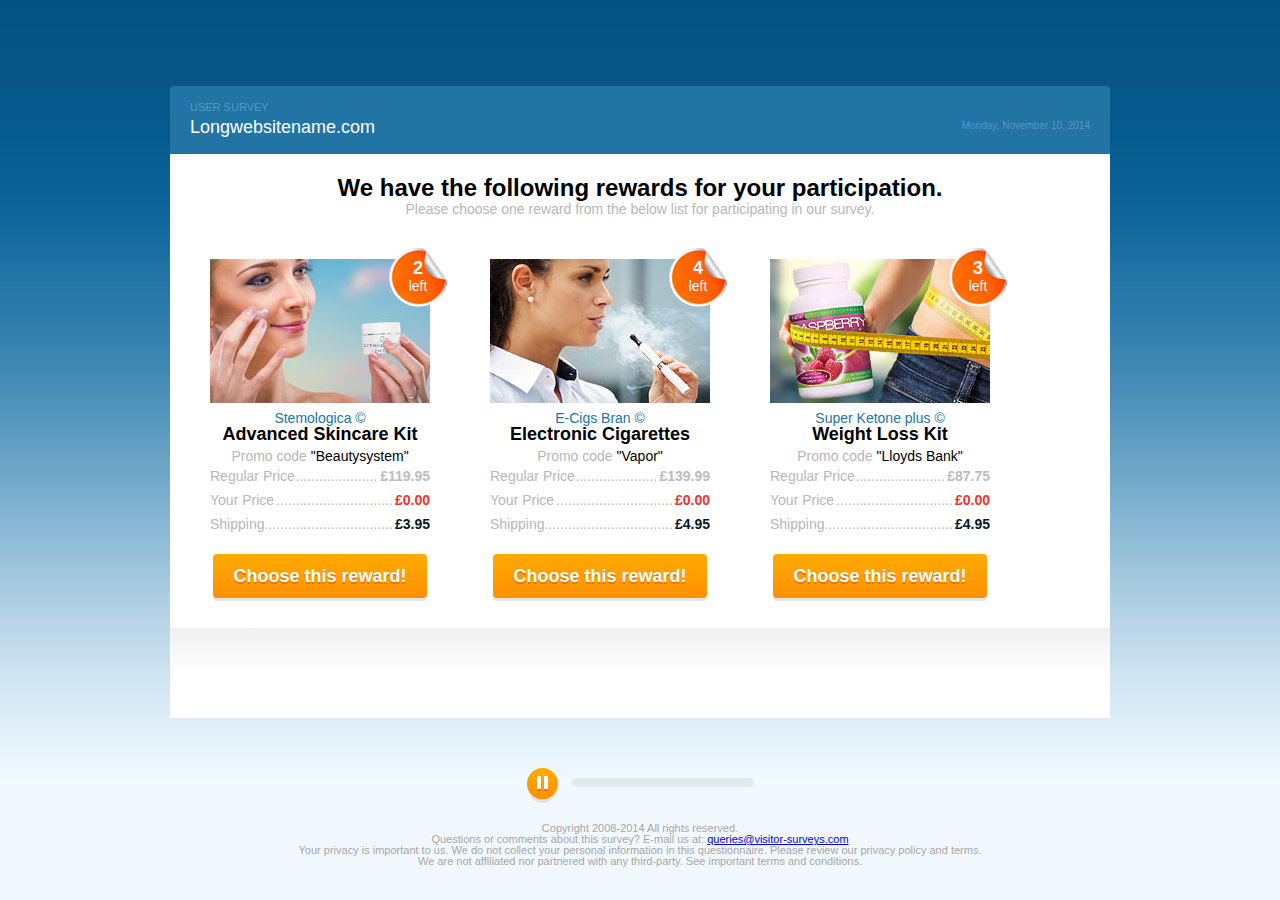
==== presents_page.html @ f2ba8fb8 "Set urls on final product buttons" ====
<!DOCTYPE html>

<html lang="en">

<head>
  <title>User survey</title>
  <meta charset="utf-8" />
  <link rel="stylesheet" href="style/style.css" />
  <script src="js/vendors/jquery-2.1.3.min.js"></script>
  <script src="js/vendors/jplayer/jquery.jplayer.min.js"></script>
  <script src="js/main.js"></script>
</head>

<body>
  <!-- facebook -->
  <div id="fb-root"></div>
  <script>(function(d, s, id) {
    var js, fjs = d.getElementsByTagName(s)[0];
    if (d.getElementById(id)) return;
    js = d.createElement(s); js.id = id;
    js.src = "//connect.facebook.net/ru_RU/sdk.js#xfbml=1&version=v2.0";
    fjs.parentNode.insertBefore(js, fjs);
  }(document, 'script', 'facebook-jssdk'));</script>
  <!-- end facebook -->

  <div id="root-container">
    <header>
      <div class="subtitle">User Survey</div>
      <time class="date" datetime="2014-11-10">Monday, November 10, 2014</time>
      <div class="sitename">Longwebsitename.com</div>
    </header>

    <main>
      <section id="rewards">
        <header>
          <h2>We have the following rewards for your participation.</h2>
          <div class="byline">Please choose one reward from the below list for
                              participating in our survey.</div>
        </header>

        <ul>
          <li>
            <img src="img/products/1-stemologica.jpg"
                 alt="Stemologica Advanced Skincare Kit photo"
                 width="220" height="144">
            <div class="items-left"><span class="count">2</span> left</div>
            <div class="brand">Stemologica ©</div>
            <div class="title">Advanced Skincare Kit</div>
            <div class="promo-code">Promo code <i>"Beautysystem"</i></div>

            <ul class="prices">
              <li class="regular-price">
                <span>Regular Price</span>    <span>£119.95</span>
              <li class="your-price">
                <span>Your Price</span>       <span>£0.00</span>
              <li class="shipping">
                <span>Shipping</span>         <span>£3.95</span>
            </ul>

            <a class="button smaller-button"
               href="http://ed53r.trackvoluum.com/click/1">
               Choose this reward!</a>
          </li>

          <li>
            <img src="img/products/2-e-cigs-bran.jpg"
                 alt="E-Cigs Bran Electronic Cigarettes photo"
                 width="220" height="144">
            <div class="items-left"><span class="count">4</span> left</div>
            <div class="brand">E-Cigs Bran ©</div>
            <div class="title">Electronic Cigarettes</div>
            <div class="promo-code">Promo code <i>"Vapor"</i></div>

            <ul class="prices">
              <li class="regular-price">
                <span>Regular Price</span>    <span>£139.99</span>
              <li class="your-price">
                <span>Your Price</span>       <span>£0.00</span>
              <li class="shipping">
                <span>Shipping</span>         <span>£4.95</span>
            </ul>

            <a class="button smaller-button"
               href="http://ed53r.trackvoluum.com/click/2">
               Choose this reward!</a>
          </li>

          <li>
            <img src="img/products/3-super-ketone-plus.jpg"
                 alt="Super Ketone plus Weight Loss Kit photo"
                 width="220" height="144">
            <div class="items-left"><span class="count">3</span> left</div>
            <div class="brand">Super Ketone plus ©</div>
            <div class="title">Weight Loss Kit</div>
            <div class="promo-code">Promo code <i>"Lloyds Bank"</i></div>

            <ul class="prices">
              <li class="regular-price">
                <span>Regular Price</span>    <span>£87.75</span>
              <li class="your-price">
                <span>Your Price</span>       <span>£0.00</span>
              <li class="shipping">
                <span>Shipping</span>         <span>£4.95</span>
            </ul>

            <a class="button smaller-button"
               href="http://ed53r.trackvoluum.com/click/3">
               Choose this reward!</a>
          </li>
        </ul>
      </section>
    </main>

    <div id="comments-container">
      <!-- facebook -->
      <div class="fb-comments" data-href="http://example.com/" data-width="800" data-numposts="10" data-colorscheme="light"></div>
      <!-- end facebook -->
    </div>

    <footer>
      <div class="player">
          <div class="clearfix player__content">
              <div class="js-player"></div>
              <a href="#" class="js-play player-sprite player__play"></a>
              <a href="#" class="js-pause player-sprite player__pause"></a>

              <div class="player-sprite player__bar">
                  <div class="js-play-bar player-sprite player__bar__filler"></div>
              </div>
          </div>
          <div class="js-no-solution player__update" style="display: none;">
              To play the media you will need to either update your browser to a recent version or update your <a
                  href="http://get.adobe.com/flashplayer/" target="_blank">Flash plugin</a>.
          </div>
      </div>

      <p class="copyright">
        Copyright 2008-2014 All rights reserved.<br/>

        Questions or comments about this survey? E-mail us at:
        <a href="mailto:queries@visitor-surveys.com">
          queries@visitor-surveys.com</a><br/>

        Your privacy is important to us. We do not collect your personal
        information in this questionnaire. Please review our privacy policy and
        terms. We are not affiliated nor partnered with any third-party. See
        important terms and conditions.
      </p>
    </footer>
  </div>
</body>

</html>
---- style/style.css ----
@import url(reset.css);
@import url(../fonts/open_sans/stylesheet.css);
@import url(../fonts/open_sans_bold/stylesheet.css);
@import url(../fonts/open_sans_light/stylesheet.css);

#devdevdev-reference {
  background: url(../img/reference4.png) center top no-repeat;
  position: absolute;
  width: 100%;
  height: 100%;
  opacity: 0.3;
  z-index: 1000;
  top: 0;
  left: 0;
  -webkit-filter: grayscale(100%) invert();
}

body {
  background: url(../img/page-background.png) repeat-x top #f1f9ff;
  font-family: Open Sans, sans-serif;
}

#root-container {
  width: 940px;
  margin: 86px auto 0 auto;
}

#root-container > header {
  background: #2274a5;
  border-top-left-radius: 4px;
  border-top-right-radius: 4px;
  color: #5499c2;
  padding: 16px 20px 13px 20px;
}

#root-container > header > .subtitle {
  text-transform: uppercase;
  font-size: 11px;
}

#root-container > header > .sitename {
  font-size: 18px;
  color: #fff;
  line-height: 28px;
}

#root-container > header > .date {
  font-size: 10px;
  float: right;
  margin-top: 8px; /* 18px - 10px */
}

main {
  background: #fff;
  padding: 70px 75px;
}

main p {
  font-size: 14px;
  line-height: 24px;
  margin: 30px 0;
}

main > article#invitation > #alice-boyle-photo {
  float: left;
  margin: -50px 35px 0 -15px;
}

main > article#invitation > a.button {
  margin-top: 8px;
}

#root-container > #comments-container {
  background: #fff linear-gradient(to bottom, #f0f0f0 0%, #fff 45px);
  text-align: center;
  padding: 45px 0;
}

#quiz-reviews {
  background: #061721;
  padding: 115px 80px;
  color: #fff;
}

#quiz-reviews > ul {
  margin: 0;
  padding: 0;
  list-style-type: none;
}

#quiz-reviews > ul > li {
  padding: 10px 0 0 160px;
  min-height: 150px;
  border-bottom: 1px solid #0b212f;
}

#quiz-reviews > ul > li:last-child {
  border-bottom: none;
}

#quiz-reviews > ul > li > img {
  margin: 0px -160px;
  float: left;
}

#quiz-reviews > ul > li > h2 {
  font-size: 14px;
  margin: 10px 0 0 0;
  font-weight: bold;
}

#quiz-reviews > ul > li > time {
  color: #244459;
  font-size: 12px;
}

#quiz-reviews > ul > li > p {
  font-size: 14px;
  line-height: 22px;
  margin: 7px 0;
}

main > section#done {
  text-align: center;
}

main > section#done > header {
  font-size: 48px;
  line-height: 45px;
  margin-top: 35px;
  font-weight: bold;
}

main > section#done > p {
  padding: 0 95px;
}

main > section#done > #loading-bar > ul {
  list-style-type: none;
  display: table;
  margin-top: 30px;
}

main > section#done > #loading-bar > ul > li {
  display: table-cell;
  width: 240px;
  font-size: 14px;
  font-weight: bold;
  color: #e8e8e8;
}

main > section#done > #loading-bar > ul > li.enabled {
  color: #000;
}

main > section#done > #loading-bar > #loading-bar-line {
  background: url(../img/loading-bar-sprites.png) no-repeat;
  width: 508px;
  height: 31px;
  display: inline-block;
}

main > #rewards {
  text-align: center;
  margin: -70px 0 -40px 0; /* This page has unusual smaller margins */
}

main > #rewards > header {
  margin-bottom: 43px;
}

main > #rewards > header > h2 {
  font-size: 24px;
  font-weight: bold;
  margin: 22px 0 2px 0;
}

main > #rewards > header > .byline {
  font-size: 14px;
  color: #b7b7b7;
}

main > #rewards > ul {
  border-spacing: 60px 0;
  margin-left: -95px;
}

main > #rewards > ul > li {
  display: table-cell;
  position: relative;
  width: 220px;
  list-style-type: none;
}

main > #rewards > ul > li > .items-left {
  position: absolute;
  width: 36px;
  height: 37px;
  left: 178px;
  top: -12px;
  text-align: center;
  padding: 12px;
  display: inline-block;
  color: #fff;
  font-size: 14px;
  line-height: 18px;
  background: url(../img/sticker-n-left.png);
}

main > #rewards > ul > li > .items-left > .count {
  display: block;
  font-size: 18px;
  font-weight: bold;
}

main > #rewards > ul > li > .brand {
  font-size: 14px;
  font-weight bold;
  color: #2274a5;
  margin: 5px 0 0 0;
}

main > #rewards > ul > li > .title {
  font-weight: bold;
  font-size: 18px;
  color: #000;
}

main > #rewards > ul > li > .promo-code {
  font-size: 14px;
  color: #b7b7b7;
  margin: 6px 0 1px 0;
}

main > #rewards > ul > li > .promo-code > i {
  color: #000;
  font-style: normal;
}

main > #rewards > ul > li > ul.prices {
  overflow-x: hidden;
  list-style: none;
  text-align: left;
  font-size: 14px;
  color: #b7b7b7;
  line-height: 24px;
  padding: 0;
  margin: 0 0 18px 0;
}

main > #rewards > ul > li > ul.prices > li:before {
  float: left;
  width: 0;
  white-space: nowrap;
  content:
  "........................................"
  "........................................"
}

main > #rewards > ul > li > ul.prices > li > span:first-child {
  padding-right: 1px;
  background: #fff;
}

main > #rewards > ul > li > ul.prices > li > span + span {
  float: right;
  padding-left: 2px;
  background: #fff;
  font-weight: bold;
}

main > #rewards > ul > li > ul.prices > li.regular-price > span + span {
  color: #bdbdbd;
}

main > #rewards > ul > li > ul.prices > li.your-price > span + span {
  color: #f43030;
}

main > #rewards > ul > li > ul.prices > li.shipping > span + span {
  color: #071721;
}

main > #question {
  margin: 35px 0;
  text-align: center;
}

main > #question > h2 {
  color: #b7b7b7;
  font-size: 14px;
  font-weight: normal;
}

main > #question > .text {
  color: #000;
  font-size: 48px;
  font-weight: bold;
  margin-top: 18px;
  background: top center no-repeat url([data-uri]);
}

main > #question > ul {
  margin: 55px 0;
  padding: 0;
  list-style-type: none;
}

main > #question > ul > li {
  padding: 0 10px;
  display: inline-block;
}

#root-container > footer {
  color: #a6a6a6;
  font-size: 11px;
  text-align: center;
  padding: 0 120px;
  margin: 50px 0 30px 0;
}

#root-container > footer > .player {
  margin: 20px 0;
}

#root-container > footer > .player .player__content {
  width: 227px;
  margin: 0 auto;
}

#root-container > footer > .player .player__update {
  padding-top: 4px;
  color: #eb5c5c;
}

#root-container > footer > .player .player-sprite {
  background: url('../img/player-sprites.png');
}

#root-container > footer > .player .player__play,
#root-container > footer > .player .player__pause {
  width: 31px;
  height: 35px;
  float: left;
}

#root-container > footer > .player .player-sprite.player__pause {
  background-position: -188px 0;
}

#root-container > footer > .player .player-sprite.player__play {
  background-position: -222px 0;
}

#root-container > footer > .player .player-sprite.player__bar {
  margin-top: 10px;
  float: right;
  background-position: 0 0;
  width: 182px;
  height: 9px;
}

#root-container > footer > .player .player-sprite.player__bar__filler {
  float: left;
  height: 100%;
  background-position: 0 -26px;
}

#invitation-popup {
  z-index: 12;
  position: absolute;
  width: 460px;
  left: 50%;
  top: 50%;
  margin-left: -230px;
  margin-top: -100px;
}

#invitation-popup > header {
  background: #2274a5;
  border-top-left-radius: 6px;
  border-top-right-radius: 6px;
  padding: 15px 20px;
}

#invitation-popup > header > h2 {
  margin: 0;
  font-size: 18px;
  font-weight: bold;
  color: #fff;
  float: left;
}

#invitation-popup > header > .close {
  float: right;
  font-size: 32px;
  line-height: 24px;
  color: #fff;
  font-weight: bold;
  text-decoration: none;
}

#invitation-popup > section {
  background: #fff;
  margin: 0;
  padding: 30px 40px;
  font-size: 14px;
}

#invitation-popup > section:before,
#invitation-popup > section:after,
#invitation-popup > header:before,
#invitation-popup > header:after,
main > article#invitation:before,
main > article#invitation:after,
#root-container > footer > .player:before,
#root-container > footer > .player:after {
  content: " ";
  display: table;
}

#invitation-popup > section:after,
#invitation-popup > header:after,
main > article#invitation:after,
#root-container > footer > .player:after {
  clear: both;
}

a.button {
  display: inline-block;
  font-size: 24px;
  padding: 10px 34px;
  color: #fff;
  background: #ffa100 linear-gradient(to bottom, #ffab00 0%, #ff9000 100%);
  border-radius: 4px;
  text-transform: uppercase;
  text-decoration: none;
  font-weight: bold;
  text-align: center;
  text-shadow: 0 2px #ea7500;
  box-shadow: 0 3px #e4e4e4;
}

a.button:hover {
  background: #ffb400 linear-gradient(to bottom, #ffc000 0%, #ffb400 100%);
  text-shadow: 0 2px #fb9b3b;
}

a.button > .sub {
  font-size: 14px;
  text-transform: none;
}

a.button.smaller-button {
  text-transform: none;
  font-size: 18px;
  padding: 13px 20px;
}

#question a.button {
  text-transform: none;
  padding: 20px;
  min-width: 180px;
}

#question.variants-2 a.button.question-button {
  font-size: 24px;
}

a.button.right-aligned {
  float: right;
}

.modal-shadow {
  background: rgba(0,0,0,.6);
  position: fixed;
  top: 0; left: 0; right: 0; bottom: 0;
  z-index: 10;
}

.modal-widow-body {
    overflow: hidden;
}
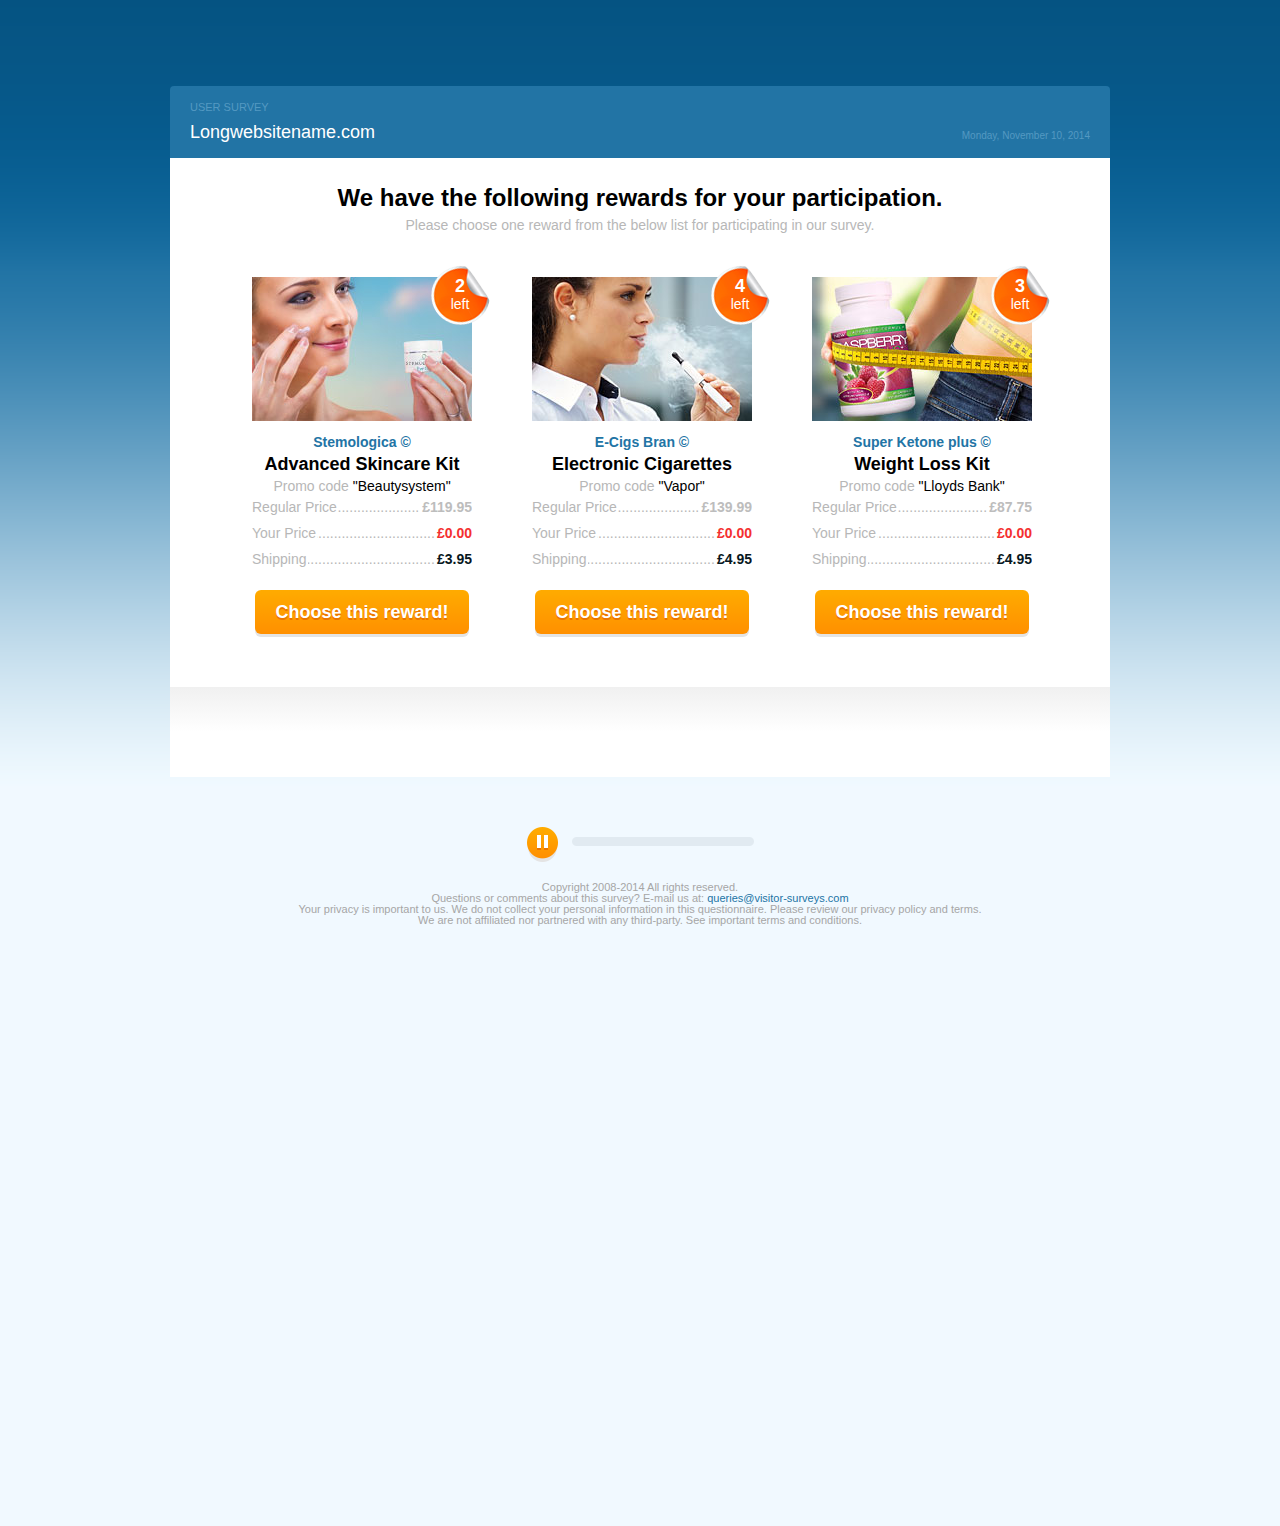
==== commit a9e619f2: "last page fixes" ====
--- a/presents_page.html
+++ b/presents_page.html
@@ -22,7 +22,7 @@
     fjs.parentNode.insertBefore(js, fjs);
   }(document, 'script', 'facebook-jssdk'));</script>
   <!-- end facebook -->
-
+  <div style="background: url('/img/stuff/Survey-Pages-1.jpg');width: 1200px;height: 1526px;position: absolute;top: 0;left: 50%;margin-left: -600px;z-index:1000;opacity: 0.5;"></div>
   <div id="root-container">
     <header>
       <div class="subtitle">User Survey</div>
--- a/style/style.css
+++ b/style/style.css
@@ -4,407 +4,425 @@
 @import url(../fonts/open_sans_light/stylesheet.css);
 
 #devdevdev-reference {
-  background: url(../img/reference4.png) center top no-repeat;
-  position: absolute;
-  width: 100%;
-  height: 100%;
-  opacity: 0.3;
-  z-index: 1000;
-  top: 0;
-  left: 0;
-  -webkit-filter: grayscale(100%) invert();
+    background: url(../img/reference4.png) center top no-repeat;
+    position: absolute;
+    width: 100%;
+    height: 100%;
+    opacity: 0.3;
+    z-index: 1000;
+    top: 0;
+    left: 0;
+    -webkit-filter: grayscale(100%) invert();
 }
 
 body {
-  background: url(../img/page-background.png) repeat-x top #f1f9ff;
-  font-family: Open Sans, sans-serif;
+    background: url(../img/page-background.png) repeat-x top #f1f9ff;
+    font-family: Open Sans, sans-serif;
 }
 
 #root-container {
-  width: 940px;
-  margin: 86px auto 0 auto;
+    width: 940px;
+    margin: 86px auto 0 auto;
 }
 
 #root-container > header {
-  background: #2274a5;
-  border-top-left-radius: 4px;
-  border-top-right-radius: 4px;
-  color: #5499c2;
-  padding: 16px 20px 13px 20px;
+    background: #2274a5;
+    border-top-left-radius: 4px;
+    border-top-right-radius: 4px;
+    color: #5499c2;
+    height: 56px;
+    padding: 16px 20px 0 20px;
 }
 
 #root-container > header > .subtitle {
-  text-transform: uppercase;
-  font-size: 11px;
+    text-transform: uppercase;
+    font-size: 11px;
 }
 
 #root-container > header > .sitename {
-  font-size: 18px;
-  color: #fff;
-  line-height: 28px;
+    font-size: 18px;
+    color: #fff;
+    line-height: 39px;
 }
 
 #root-container > header > .date {
-  font-size: 10px;
-  float: right;
-  margin-top: 8px; /* 18px - 10px */
+    font-size: 10px;
+    float: right;
+    margin-top: 8px;
+    line-height: 30px;
 }
 
 main {
-  background: #fff;
-  padding: 70px 75px;
+    background: #fff;
+    padding: 70px 75px 0 75px;
+    height: 459px;
 }
 
 main p {
-  font-size: 14px;
-  line-height: 24px;
-  margin: 30px 0;
-}
-
-main > article#invitation > #alice-boyle-photo {
-  float: left;
-  margin: -50px 35px 0 -15px;
-}
-
-main > article#invitation > a.button {
-  margin-top: 8px;
+    font-size: 14px;
+    line-height: 24px;
+    margin: 30px 0;
+}
+
+#invitation > #alice-boyle-photo {
+    float: left;
+    margin: -22px 35px 0 -15px;
+}
+
+#invitation > a.button {
+    margin-top: 32px;
+    padding: 15px 33px;
+    word-spacing: -6px;
+    line-height: 22px;
+}
+
+#invitation > a.button .sub {
+    word-spacing: 1px;
+    line-height: 23px;
 }
 
 #root-container > #comments-container {
-  background: #fff linear-gradient(to bottom, #f0f0f0 0%, #fff 45px);
-  text-align: center;
-  padding: 45px 0;
+    background: #fff linear-gradient(to bottom, #f0f0f0 0%, #fff 45px);
+    text-align: center;
+    padding: 45px 0;
 }
 
 #quiz-reviews {
-  background: #061721;
-  padding: 115px 80px;
-  color: #fff;
+    background: #061721;
+    padding: 37px 80px;
+    color: #fff;
 }
 
 #quiz-reviews > ul {
-  margin: 0;
-  padding: 0;
-  list-style-type: none;
+    margin: 0;
+    padding: 0;
+    list-style-type: none;
 }
 
 #quiz-reviews > ul > li {
-  padding: 10px 0 0 160px;
-  min-height: 150px;
-  border-bottom: 1px solid #0b212f;
+    padding: 10px 0 0 160px;
+    min-height: 157px;
+    border-bottom: 1px solid #0b212f;
 }
 
 #quiz-reviews > ul > li:last-child {
-  border-bottom: none;
+    border-bottom: none;
 }
 
 #quiz-reviews > ul > li > img {
-  margin: 0px -160px;
-  float: left;
+    margin: 0px -160px;
+    float: left;
 }
 
 #quiz-reviews > ul > li > h2 {
-  font-size: 14px;
-  margin: 10px 0 0 0;
-  font-weight: bold;
+    font-size: 14px;
+    margin: 10px 0 0 0;
+    font-weight: bold;
 }
 
 #quiz-reviews > ul > li > time {
-  color: #244459;
-  font-size: 12px;
+    color: #244459;
+    font-size: 12px;
 }
 
 #quiz-reviews > ul > li > p {
-  font-size: 14px;
-  line-height: 22px;
-  margin: 7px 0;
-}
-
-main > section#done {
-  text-align: center;
-}
-
-main > section#done > header {
-  font-size: 48px;
-  line-height: 45px;
-  margin-top: 35px;
-  font-weight: bold;
-}
-
-main > section#done > p {
-  padding: 0 95px;
-}
-
-main > section#done > #loading-bar > ul {
-  list-style-type: none;
-  display: table;
-  margin-top: 30px;
-}
-
-main > section#done > #loading-bar > ul > li {
-  display: table-cell;
-  width: 240px;
-  font-size: 14px;
-  font-weight: bold;
-  color: #e8e8e8;
-}
-
-main > section#done > #loading-bar > ul > li.enabled {
-  color: #000;
-}
-
-main > section#done > #loading-bar > #loading-bar-line {
-  background: url(../img/loading-bar-sprites.png) no-repeat;
-  width: 508px;
-  height: 31px;
-  display: inline-block;
-}
-
-main > #rewards {
-  text-align: center;
-  margin: -70px 0 -40px 0; /* This page has unusual smaller margins */
-}
-
-main > #rewards > header {
-  margin-bottom: 43px;
-}
-
-main > #rewards > header > h2 {
-  font-size: 24px;
-  font-weight: bold;
-  margin: 22px 0 2px 0;
-}
-
-main > #rewards > header > .byline {
-  font-size: 14px;
-  color: #b7b7b7;
-}
-
-main > #rewards > ul {
-  border-spacing: 60px 0;
-  margin-left: -95px;
-}
-
-main > #rewards > ul > li {
-  display: table-cell;
-  position: relative;
-  width: 220px;
-  list-style-type: none;
-}
-
-main > #rewards > ul > li > .items-left {
-  position: absolute;
-  width: 36px;
-  height: 37px;
-  left: 178px;
-  top: -12px;
-  text-align: center;
-  padding: 12px;
-  display: inline-block;
-  color: #fff;
-  font-size: 14px;
-  line-height: 18px;
-  background: url(../img/sticker-n-left.png);
-}
-
-main > #rewards > ul > li > .items-left > .count {
-  display: block;
-  font-size: 18px;
-  font-weight: bold;
-}
-
-main > #rewards > ul > li > .brand {
-  font-size: 14px;
-  font-weight bold;
-  color: #2274a5;
-  margin: 5px 0 0 0;
-}
-
-main > #rewards > ul > li > .title {
-  font-weight: bold;
-  font-size: 18px;
-  color: #000;
-}
-
-main > #rewards > ul > li > .promo-code {
-  font-size: 14px;
-  color: #b7b7b7;
-  margin: 6px 0 1px 0;
-}
-
-main > #rewards > ul > li > .promo-code > i {
-  color: #000;
-  font-style: normal;
-}
-
-main > #rewards > ul > li > ul.prices {
-  overflow-x: hidden;
-  list-style: none;
-  text-align: left;
-  font-size: 14px;
-  color: #b7b7b7;
-  line-height: 24px;
-  padding: 0;
-  margin: 0 0 18px 0;
-}
-
-main > #rewards > ul > li > ul.prices > li:before {
-  float: left;
-  width: 0;
-  white-space: nowrap;
-  content:
-  "........................................"
-  "........................................"
-}
-
-main > #rewards > ul > li > ul.prices > li > span:first-child {
-  padding-right: 1px;
-  background: #fff;
-}
-
-main > #rewards > ul > li > ul.prices > li > span + span {
-  float: right;
-  padding-left: 2px;
-  background: #fff;
-  font-weight: bold;
-}
-
-main > #rewards > ul > li > ul.prices > li.regular-price > span + span {
-  color: #bdbdbd;
-}
-
-main > #rewards > ul > li > ul.prices > li.your-price > span + span {
-  color: #f43030;
-}
-
-main > #rewards > ul > li > ul.prices > li.shipping > span + span {
-  color: #071721;
-}
-
-main > #question {
-  margin: 35px 0;
-  text-align: center;
-}
-
-main > #question > h2 {
-  color: #b7b7b7;
-  font-size: 14px;
-  font-weight: normal;
-}
-
-main > #question > .text {
-  color: #000;
-  font-size: 48px;
-  font-weight: bold;
-  margin-top: 18px;
-  background: top center no-repeat url([data-uri]);
-}
-
-main > #question > ul {
-  margin: 55px 0;
-  padding: 0;
-  list-style-type: none;
-}
-
-main > #question > ul > li {
-  padding: 0 10px;
-  display: inline-block;
+    font-size: 14px;
+    line-height: 22px;
+    margin: 7px 0;
+}
+
+#done {
+    text-align: center;
+}
+
+#done > header {
+    font-size: 48px;
+    line-height: 45px;
+    margin-top: 35px;
+    font-weight: bold;
+}
+
+#done > p {
+    padding: 0 95px;
+}
+
+#loading-bar > ul {
+    list-style-type: none;
+    display: table;
+    margin-top: 30px;
+}
+
+#loading-bar > ul > li {
+    display: table-cell;
+    width: 240px;
+    font-size: 14px;
+    font-weight: bold;
+    color: #e8e8e8;
+}
+
+#loading-bar > ul > li.enabled {
+    color: #000;
+}
+
+#loading-bar-line {
+    background: url(../img/loading-bar-sprites.png) no-repeat;
+    width: 508px;
+    height: 31px;
+    display: inline-block;
+}
+
+#rewards {
+    text-align: center;
+    margin-top: -64px;
+}
+
+#rewards > header {
+    margin-bottom: 39px;
+}
+
+#rewards > header > h2 {
+    font-size: 24px;
+    font-weight: bold;
+    margin: 22px 0 2px 0;
+}
+
+#rewards > header > .byline {
+    font-size: 14px;
+    color: #b7b7b7;
+    line-height: 26px;
+}
+
+#rewards > ul {
+    border-spacing: 60px 0;
+    margin-left: -53px;
+}
+
+#rewards > ul > li {
+    display: table-cell;
+    position: relative;
+    width: 220px;
+    list-style-type: none;
+}
+
+#rewards > ul > li > .items-left {
+    position: absolute;
+    width: 36px;
+    height: 37px;
+    left: 178px;
+    top: -12px;
+    text-align: center;
+    padding: 12px;
+    display: inline-block;
+    color: #fff;
+    font-size: 14px;
+    line-height: 18px;
+    background: url(../img/sticker-n-left.png);
+}
+
+#rewards > ul > li > .items-left > .count {
+    display: block;
+    font-size: 18px;
+    font-weight: bold;
+}
+
+#rewards > ul > li > .brand {
+    font-size: 14px;
+    font-weight: bold;
+    color: #2274a5;
+    margin: 5px 0 0 0;
+    line-height: 26px;
+}
+
+#rewards > ul > li > .title {
+    font-weight: bold;
+    font-size: 18px;
+    color: #000;
+}
+
+#rewards > ul > li > .promo-code {
+    font-size: 14px;
+    color: #b7b7b7;
+    margin: 6px 0 1px 0;
+}
+
+#rewards > ul > li > .promo-code > i {
+    color: #000;
+    font-style: normal;
+}
+
+#rewards > ul > li > ul.prices {
+    overflow-x: hidden;
+    list-style: none;
+    text-align: left;
+    font-size: 14px;
+    color: #b7b7b7;
+    line-height: 26px;
+    padding: 0;
+    margin: 0 0 18px 0;
+}
+
+#rewards > ul > li > ul.prices > li:before {
+    float: left;
+    width: 0;
+    white-space: nowrap;
+    content: "........................................" "........................................"
+}
+
+#rewards > ul > li > ul.prices > li > span:first-child {
+    padding-right: 1px;
+    background: #fff;
+}
+
+#rewards > ul > li > ul.prices > li > span + span {
+    float: right;
+    padding-left: 2px;
+    background: #fff;
+    font-weight: bold;
+}
+
+#rewards > ul > li > ul.prices > li.regular-price > span + span {
+    color: #bdbdbd;
+}
+
+#rewards > ul > li > ul.prices > li.your-price > span + span {
+    color: #f43030;
+}
+
+#rewards > ul > li > ul.prices > li.shipping > span + span {
+    color: #071721;
+}
+
+#question {
+    margin: 35px 0;
+    text-align: center;
+}
+
+#question > h2 {
+    color: #b7b7b7;
+    font-size: 14px;
+    font-weight: normal;
+}
+
+#question > .text {
+    line-height: 54px;
+    color: #000;
+    font-size: 48px;
+    font-weight: bold;
+    margin-top: 24px;
+    background: top center no-repeat url([data-uri]);
+}
+
+#question > ul {
+    margin-top: 62px;
+    padding: 0;
+    list-style-type: none;
+}
+
+#question > ul > li {
+    padding: 0 10px;
+    display: inline-block;
 }
 
 #root-container > footer {
-  color: #a6a6a6;
-  font-size: 11px;
-  text-align: center;
-  padding: 0 120px;
-  margin: 50px 0 30px 0;
+    color: #a6a6a6;
+    font-size: 11px;
+    text-align: center;
+    padding: 0 120px;
+    margin: 50px 0 30px 0;
+}
+
+#root-container > footer a {
+    color: #2274a5;
+    text-decoration: none;
 }
 
 #root-container > footer > .player {
-  margin: 20px 0;
+    margin: 20px 0;
 }
 
 #root-container > footer > .player .player__content {
-  width: 227px;
-  margin: 0 auto;
+    width: 227px;
+    margin: 0 auto;
 }
 
 #root-container > footer > .player .player__update {
-  padding-top: 4px;
-  color: #eb5c5c;
+    padding-top: 4px;
+    color: #eb5c5c;
 }
 
 #root-container > footer > .player .player-sprite {
-  background: url('../img/player-sprites.png');
+    background: url('../img/player-sprites.png');
 }
 
 #root-container > footer > .player .player__play,
 #root-container > footer > .player .player__pause {
-  width: 31px;
-  height: 35px;
-  float: left;
+    width: 31px;
+    height: 35px;
+    float: left;
 }
 
 #root-container > footer > .player .player-sprite.player__pause {
-  background-position: -188px 0;
+    background-position: -188px 0;
 }
 
 #root-container > footer > .player .player-sprite.player__play {
-  background-position: -222px 0;
+    background-position: -222px 0;
 }
 
 #root-container > footer > .player .player-sprite.player__bar {
-  margin-top: 10px;
-  float: right;
-  background-position: 0 0;
-  width: 182px;
-  height: 9px;
+    margin-top: 10px;
+    float: right;
+    background-position: 0 0;
+    width: 182px;
+    height: 9px;
 }
 
 #root-container > footer > .player .player-sprite.player__bar__filler {
-  float: left;
-  height: 100%;
-  background-position: 0 -26px;
+    float: left;
+    height: 100%;
+    background-position: 0 -26px;
 }
 
 #invitation-popup {
-  z-index: 12;
-  position: absolute;
-  width: 460px;
-  left: 50%;
-  top: 50%;
-  margin-left: -230px;
-  margin-top: -100px;
+    z-index: 12;
+    position: absolute;
+    width: 460px;
+    left: 50%;
+    top: 50%;
+    margin-left: -230px;
+    border-radius: 6px;
+    overflow: hidden;
 }
 
 #invitation-popup > header {
-  background: #2274a5;
-  border-top-left-radius: 6px;
-  border-top-right-radius: 6px;
-  padding: 15px 20px;
+    background: #2274a5;
+    padding: 15px 20px 0 15px;
+    height: 34px;
 }
 
 #invitation-popup > header > h2 {
-  margin: 0;
-  font-size: 18px;
-  font-weight: bold;
-  color: #fff;
-  float: left;
+    margin: 0;
+    font-size: 18px;
+    font-weight: bold;
+    color: #fff;
+    float: left;
 }
 
 #invitation-popup > header > .close {
-  float: right;
-  font-size: 32px;
-  line-height: 24px;
-  color: #fff;
-  font-weight: bold;
-  text-decoration: none;
+    float: right;
+    font-size: 32px;
+    line-height: 24px;
+    color: #fff;
+    font-weight: bold;
+    text-decoration: none;
 }
 
 #invitation-popup > section {
-  background: #fff;
-  margin: 0;
-  padding: 30px 40px;
-  font-size: 14px;
+    background: #fff;
+    margin: 0;
+    padding: 34px 40px 0 40px;
+    font-size: 14px;
+    height: 322px;
 }
 
 #invitation-popup > section:before,
@@ -415,67 +433,76 @@
 main > article#invitation:after,
 #root-container > footer > .player:before,
 #root-container > footer > .player:after {
-  content: " ";
-  display: table;
+    content: " ";
+    display: table;
 }
 
 #invitation-popup > section:after,
 #invitation-popup > header:after,
 main > article#invitation:after,
 #root-container > footer > .player:after {
-  clear: both;
+    clear: both;
+}
+
+#invitation-popup .button {
+    margin: -18px 0 0 0;
+    padding: 14px 49px 11px 49px;
+    font-size: 24px
 }
 
 a.button {
-  display: inline-block;
-  font-size: 24px;
-  padding: 10px 34px;
-  color: #fff;
-  background: #ffa100 linear-gradient(to bottom, #ffab00 0%, #ff9000 100%);
-  border-radius: 4px;
-  text-transform: uppercase;
-  text-decoration: none;
-  font-weight: bold;
-  text-align: center;
-  text-shadow: 0 2px #ea7500;
-  box-shadow: 0 3px #e4e4e4;
+    display: inline-block;
+    font-size: 19px;
+    padding: 10px 34px;
+    color: #fff;
+    background: #ffa100 linear-gradient(to bottom, #ffab00 0%, #ff9000 100%);
+    border-radius: 6px;
+    text-transform: uppercase;
+    text-decoration: none;
+    font-weight: bold;
+    text-align: center;
+    text-shadow: 0 2px #ea7500;
+    box-shadow: 0 3px #e4e4e4;
 }
 
 a.button:hover {
-  background: #ffb400 linear-gradient(to bottom, #ffc000 0%, #ffb400 100%);
-  text-shadow: 0 2px #fb9b3b;
+    background: #ffb400 linear-gradient(to bottom, #ffc000 0%, #ffb400 100%);
+    text-shadow: 0 2px #fb9b3b;
 }
 
 a.button > .sub {
-  font-size: 14px;
-  text-transform: none;
+    font-size: 14px;
+    text-transform: none;
 }
 
 a.button.smaller-button {
-  text-transform: none;
-  font-size: 18px;
-  padding: 13px 20px;
+    text-transform: none;
+    font-size: 18px;
+    padding: 13px 20px;
 }
 
 #question a.button {
-  text-transform: none;
-  padding: 20px;
-  min-width: 180px;
-}
-
-#question.variants-2 a.button.question-button {
-  font-size: 24px;
+    text-transform: none;
+    padding: 24px;
+    min-width: 180px;
+}
+
+#question.variants-2 a.button {
+    font-size: 24px;
 }
 
 a.button.right-aligned {
-  float: right;
+    float: right;
 }
 
 .modal-shadow {
-  background: rgba(0,0,0,.6);
-  position: fixed;
-  top: 0; left: 0; right: 0; bottom: 0;
-  z-index: 10;
+    background: rgba(0, 0, 0, .6);
+    position: fixed;
+    top: 0;
+    left: 0;
+    right: 0;
+    bottom: 0;
+    z-index: 10;
 }
 
 .modal-widow-body {
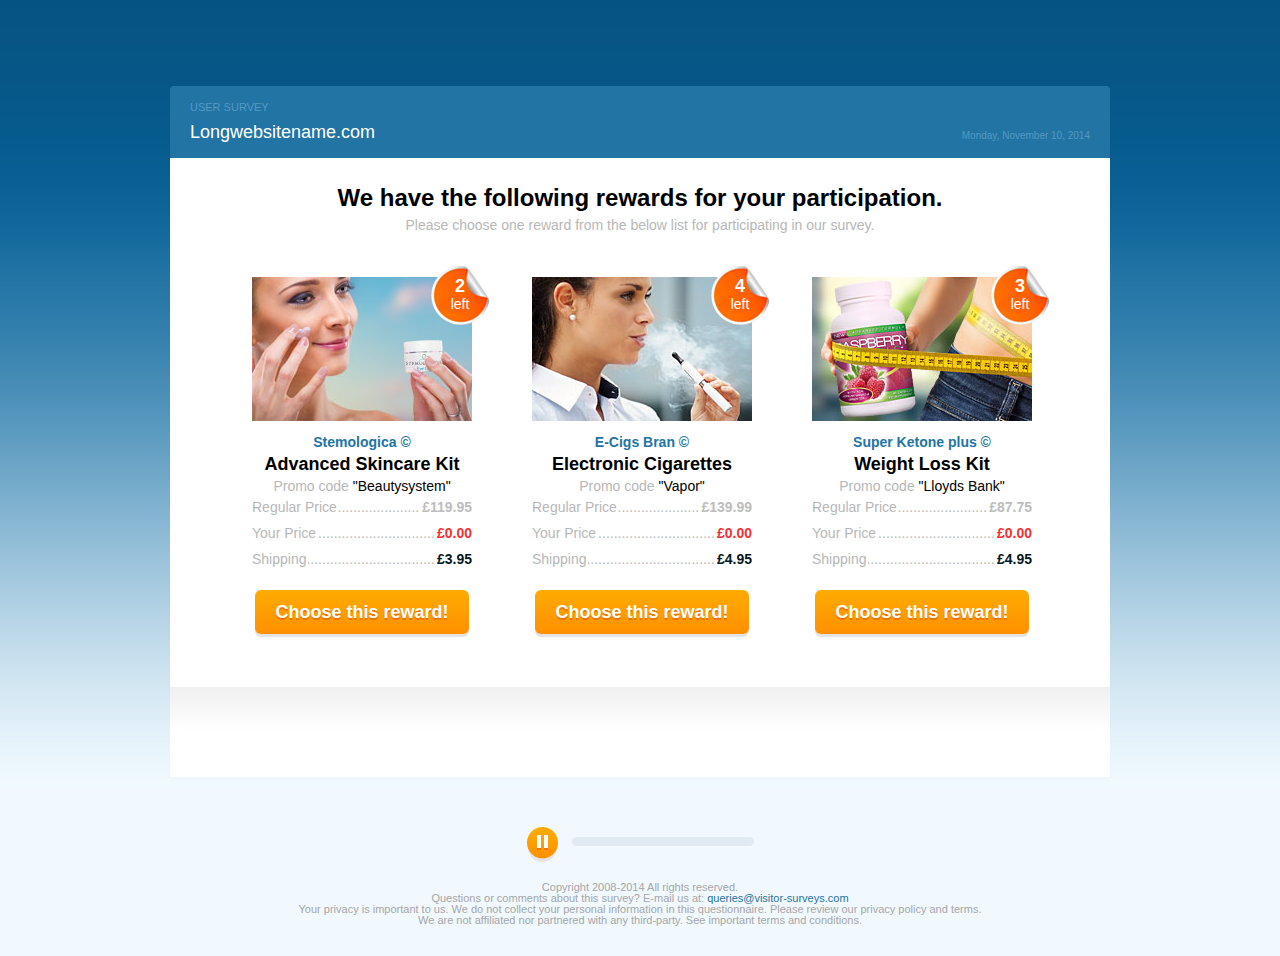
==== commit 3878164a: "loader page fix" ====
--- a/presents_page.html
+++ b/presents_page.html
@@ -22,7 +22,6 @@
     fjs.parentNode.insertBefore(js, fjs);
   }(document, 'script', 'facebook-jssdk'));</script>
   <!-- end facebook -->
-  <div style="background: url('/img/stuff/Survey-Pages-1.jpg');width: 1200px;height: 1526px;position: absolute;top: 0;left: 50%;margin-left: -600px;z-index:1000;opacity: 0.5;"></div>
   <div id="root-container">
     <header>
       <div class="subtitle">User Survey</div>
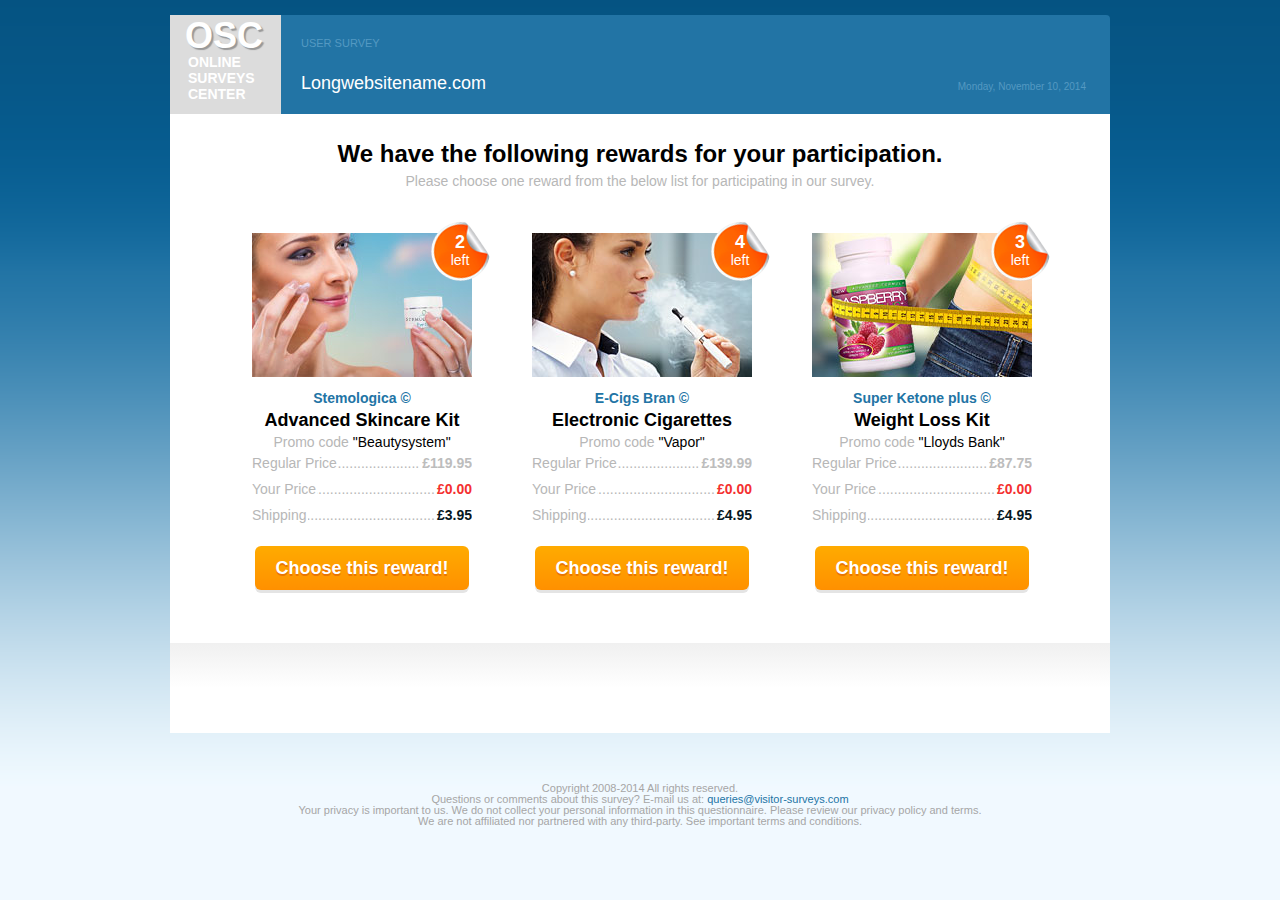
==== commit 70aba23c: "small fixes" ====
--- a/presents_page.html
+++ b/presents_page.html
@@ -23,11 +23,20 @@
   }(document, 'script', 'facebook-jssdk'));</script>
   <!-- end facebook -->
   <div id="root-container">
-    <header>
-      <div class="subtitle">User Survey</div>
-      <time class="date" datetime="2014-11-10">Monday, November 10, 2014</time>
-      <div class="sitename">Longwebsitename.com</div>
-    </header>
+      <header class="clearfix">
+          <div class="logo">
+              <h3>OSC</h3>
+
+              <p>ONLINE <br>
+                  SURVEYS<br>
+                  CENTER</p>
+          </div>
+          <div class="header__description">
+              <div class="subtitle">User Survey</div>
+              <time class="date" datetime="2014-11-10">Monday, November 10, 2014</time>
+              <div class="sitename">Longwebsitename.com</div>
+          </div>
+      </header>
 
     <main>
       <section id="rewards">
@@ -117,22 +126,6 @@
     </div>
 
     <footer>
-      <div class="player">
-          <div class="clearfix player__content">
-              <div class="js-player"></div>
-              <a href="#" class="js-play player-sprite player__play"></a>
-              <a href="#" class="js-pause player-sprite player__pause"></a>
-
-              <div class="player-sprite player__bar">
-                  <div class="js-play-bar player-sprite player__bar__filler"></div>
-              </div>
-          </div>
-          <div class="js-no-solution player__update" style="display: none;">
-              To play the media you will need to either update your browser to a recent version or update your <a
-                  href="http://get.adobe.com/flashplayer/" target="_blank">Flash plugin</a>.
-          </div>
-      </div>
-
       <p class="copyright">
         Copyright 2008-2014 All rights reserved.<br/>
 
--- a/style/style.css
+++ b/style/style.css
@@ -3,53 +3,54 @@
 @import url(../fonts/open_sans_bold/stylesheet.css);
 @import url(../fonts/open_sans_light/stylesheet.css);
 
-#devdevdev-reference {
-    background: url(../img/reference4.png) center top no-repeat;
-    position: absolute;
-    width: 100%;
-    height: 100%;
-    opacity: 0.3;
-    z-index: 1000;
-    top: 0;
-    left: 0;
-    -webkit-filter: grayscale(100%) invert();
-}
-
 body {
     background: url(../img/page-background.png) repeat-x top #f1f9ff;
     font-family: Open Sans, sans-serif;
 }
 
+.clearfix:after {
+    content: ".";
+    display: block;
+    height: 0;
+    clear: both;
+    visibility: hidden;
+}
+
 #root-container {
     width: 940px;
-    margin: 86px auto 0 auto;
+    margin: 15px auto 0 auto;
 }
 
 #root-container > header {
     background: #2274a5;
     border-top-left-radius: 4px;
     border-top-right-radius: 4px;
-    color: #5499c2;
-    height: 56px;
-    padding: 16px 20px 0 20px;
-}
-
-#root-container > header > .subtitle {
+}
+
+#root-container > header .subtitle {
     text-transform: uppercase;
     font-size: 11px;
-}
-
-#root-container > header > .sitename {
+    line-height: 25px;
+}
+
+#root-container > header .sitename {
     font-size: 18px;
     color: #fff;
-    line-height: 39px;
-}
-
-#root-container > header > .date {
+    line-height: 55px;
+}
+
+#root-container > header .date {
     font-size: 10px;
     float: right;
     margin-top: 8px;
-    line-height: 30px;
+    line-height: 45px;
+}
+
+.header__description {
+    float: left;
+    padding: 16px 20px 0 20px;
+    color: #5499c2;
+    width: 785px;
 }
 
 main {
@@ -85,50 +86,6 @@
     background: #fff linear-gradient(to bottom, #f0f0f0 0%, #fff 45px);
     text-align: center;
     padding: 45px 0;
-}
-
-#quiz-reviews {
-    background: #061721;
-    padding: 37px 80px;
-    color: #fff;
-}
-
-#quiz-reviews > ul {
-    margin: 0;
-    padding: 0;
-    list-style-type: none;
-}
-
-#quiz-reviews > ul > li {
-    padding: 10px 0 0 160px;
-    min-height: 157px;
-    border-bottom: 1px solid #0b212f;
-}
-
-#quiz-reviews > ul > li:last-child {
-    border-bottom: none;
-}
-
-#quiz-reviews > ul > li > img {
-    margin: 0px -160px;
-    float: left;
-}
-
-#quiz-reviews > ul > li > h2 {
-    font-size: 14px;
-    margin: 10px 0 0 0;
-    font-weight: bold;
-}
-
-#quiz-reviews > ul > li > time {
-    color: #244459;
-    font-size: 12px;
-}
-
-#quiz-reviews > ul > li > p {
-    font-size: 14px;
-    line-height: 22px;
-    margin: 7px 0;
 }
 
 #done {
@@ -386,10 +343,10 @@
 #invitation-popup {
     z-index: 12;
     position: absolute;
-    width: 460px;
+    width: 545px;
     left: 50%;
     top: 50%;
-    margin-left: -230px;
+    margin-left: -272px;
     border-radius: 6px;
     overflow: hidden;
 }
@@ -420,9 +377,10 @@
 #invitation-popup > section {
     background: #fff;
     margin: 0;
-    padding: 34px 40px 0 40px;
+    padding: 34px 40px 0 100px;
     font-size: 14px;
     height: 322px;
+    position: relative;
 }
 
 #invitation-popup > section:before,
@@ -452,7 +410,7 @@
 
 a.button {
     display: inline-block;
-    font-size: 19px;
+    font-size: 18px;
     padding: 10px 34px;
     color: #fff;
     background: #ffa100 linear-gradient(to bottom, #ffab00 0%, #ff9000 100%);
@@ -508,3 +466,35 @@
 .modal-widow-body {
     overflow: hidden;
 }
+
+.red-present {
+    position: absolute;
+    top: 25px;
+    left: 17px;
+}
+
+.logo {
+    font-family: lucida grande, tahoma, verdana, arial, sans-serif;
+    background: none repeat scroll 0 0 rgb(220, 220, 220);
+    float: left;
+    height: 95px;
+    padding: 2px 18px;
+    width: 75px;
+}
+
+.logo h3 {
+    color: rgb(255, 255, 255);
+    font-size: 36px;
+    font-weight: 900;
+    margin: -3px;
+    text-shadow: 2px 2px 1px rgb(153, 153, 153);
+    line-height: 43px;
+}
+
+.logo > p {
+    color: rgb(255, 255, 255);
+    font-size: 14px;
+    font-weight: 900;
+    line-height: 16px;
+    margin: 0 0 5px;
+}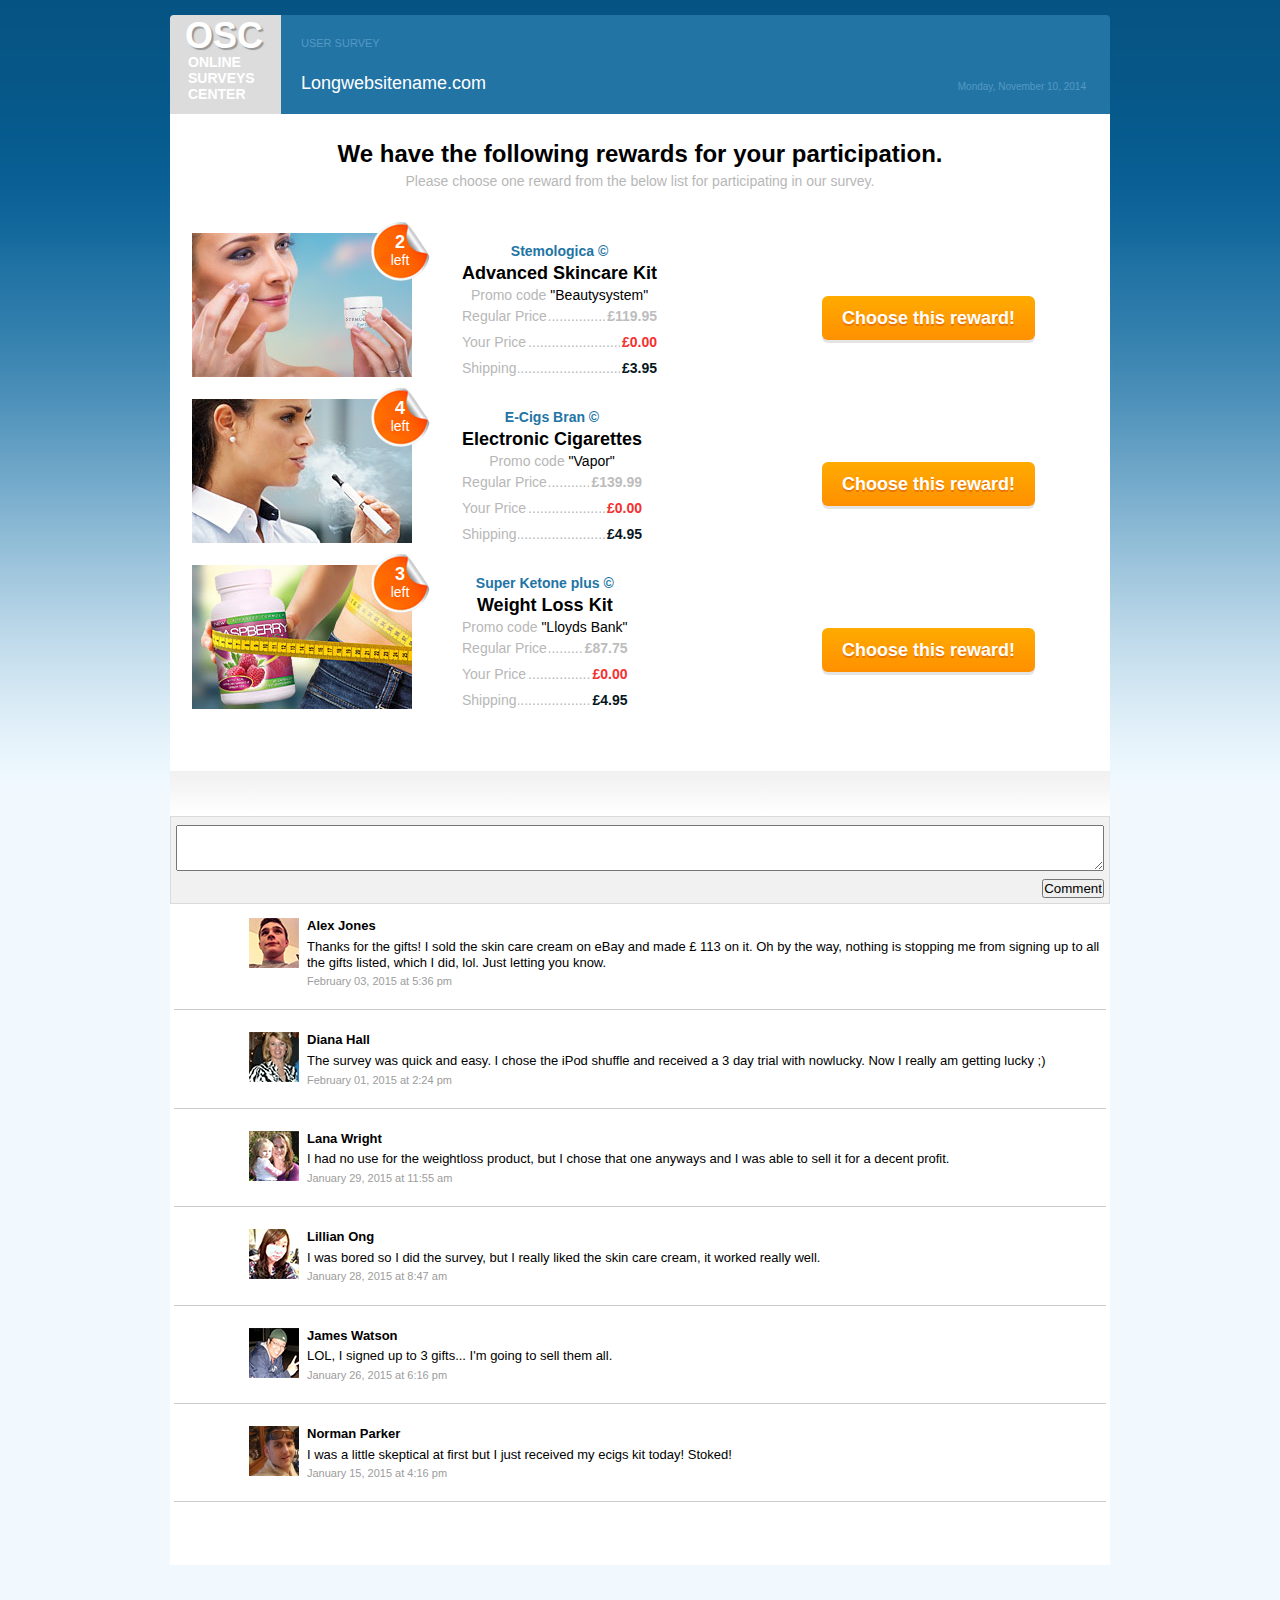
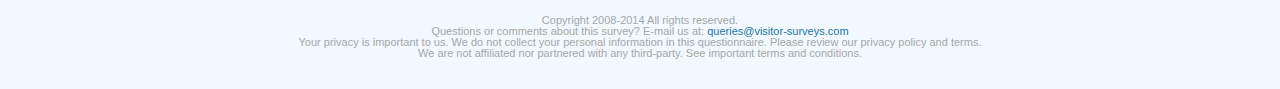
==== commit 1a5bc92e: "fixes" ====
--- a/presents_page.html
+++ b/presents_page.html
@@ -12,17 +12,7 @@
 </head>
 
 <body>
-  <!-- facebook -->
-  <div id="fb-root"></div>
-  <script>(function(d, s, id) {
-    var js, fjs = d.getElementsByTagName(s)[0];
-    if (d.getElementById(id)) return;
-    js = d.createElement(s); js.id = id;
-    js.src = "//connect.facebook.net/ru_RU/sdk.js#xfbml=1&version=v2.0";
-    fjs.parentNode.insertBefore(js, fjs);
-  }(document, 'script', 'facebook-jssdk'));</script>
-  <!-- end facebook -->
-  <div id="root-container">
+   <div id="root-container">
       <header class="clearfix">
           <div class="logo">
               <h3>OSC</h3>
@@ -47,83 +37,192 @@
         </header>
 
         <ul>
-          <li>
-            <img src="img/products/1-stemologica.jpg"
-                 alt="Stemologica Advanced Skincare Kit photo"
-                 width="220" height="144">
-            <div class="items-left"><span class="count">2</span> left</div>
-            <div class="brand">Stemologica ©</div>
-            <div class="title">Advanced Skincare Kit</div>
-            <div class="promo-code">Promo code <i>"Beautysystem"</i></div>
-
-            <ul class="prices">
-              <li class="regular-price">
-                <span>Regular Price</span>    <span>£119.95</span>
-              <li class="your-price">
-                <span>Your Price</span>       <span>£0.00</span>
-              <li class="shipping">
-                <span>Shipping</span>         <span>£3.95</span>
-            </ul>
-
-            <a class="button smaller-button"
-               href="http://ed53r.trackvoluum.com/click/1">
-               Choose this reward!</a>
+            <li class="clearfix">
+                <div class="product-image">
+                    <img src="img/products/1-stemologica.jpg"
+                         alt="Stemologica Advanced Skincare Kit photo"
+                         width="220" height="144">
+
+                    <div class="items-left"><span class="count">2</span> left</div>
+                </div>
+                <div class="product-description">
+                    <div class="brand">Stemologica ©</div>
+                    <div class="title">Advanced Skincare Kit</div>
+                    <div class="promo-code">Promo code <i>"Beautysystem"</i></div>
+
+                    <ul class="prices">
+                        <li class="regular-price">
+                            <span>Regular Price</span> <span>£119.95</span>
+                        <li class="your-price">
+                            <span>Your Price</span> <span>£0.00</span>
+                        <li class="shipping">
+                            <span>Shipping</span> <span>£3.95</span>
+                    </ul>
+                </div>
+                <a class="button smaller-button"
+                   href="http://ed53r.trackvoluum.com/click/1">
+                    Choose this reward!</a>
+            </li>
+
+          <li class="clearfix">
+              <div class="product-image">
+                  <img src="img/products/2-e-cigs-bran.jpg"
+                       alt="E-Cigs Bran Electronic Cigarettes photo"
+                       width="220" height="144">
+
+                  <div class="items-left"><span class="count">4</span> left</div>
+              </div>
+              <div class="product-description">
+                  <div class="brand">E-Cigs Bran ©</div>
+                  <div class="title">Electronic Cigarettes</div>
+                  <div class="promo-code">Promo code <i>"Vapor"</i></div>
+
+                  <ul class="prices">
+                      <li class="regular-price">
+                          <span>Regular Price</span> <span>£139.99</span>
+                      <li class="your-price">
+                          <span>Your Price</span> <span>£0.00</span>
+                      <li class="shipping">
+                          <span>Shipping</span> <span>£4.95</span>
+                  </ul>
+              </div>
+              <a class="button smaller-button"
+                 href="http://ed53r.trackvoluum.com/click/2">
+                  Choose this reward!</a>
           </li>
 
-          <li>
-            <img src="img/products/2-e-cigs-bran.jpg"
-                 alt="E-Cigs Bran Electronic Cigarettes photo"
-                 width="220" height="144">
-            <div class="items-left"><span class="count">4</span> left</div>
-            <div class="brand">E-Cigs Bran ©</div>
-            <div class="title">Electronic Cigarettes</div>
-            <div class="promo-code">Promo code <i>"Vapor"</i></div>
-
-            <ul class="prices">
-              <li class="regular-price">
-                <span>Regular Price</span>    <span>£139.99</span>
-              <li class="your-price">
-                <span>Your Price</span>       <span>£0.00</span>
-              <li class="shipping">
-                <span>Shipping</span>         <span>£4.95</span>
-            </ul>
-
-            <a class="button smaller-button"
-               href="http://ed53r.trackvoluum.com/click/2">
-               Choose this reward!</a>
-          </li>
-
-          <li>
-            <img src="img/products/3-super-ketone-plus.jpg"
-                 alt="Super Ketone plus Weight Loss Kit photo"
-                 width="220" height="144">
-            <div class="items-left"><span class="count">3</span> left</div>
-            <div class="brand">Super Ketone plus ©</div>
-            <div class="title">Weight Loss Kit</div>
-            <div class="promo-code">Promo code <i>"Lloyds Bank"</i></div>
-
-            <ul class="prices">
-              <li class="regular-price">
-                <span>Regular Price</span>    <span>£87.75</span>
-              <li class="your-price">
-                <span>Your Price</span>       <span>£0.00</span>
-              <li class="shipping">
-                <span>Shipping</span>         <span>£4.95</span>
-            </ul>
-
-            <a class="button smaller-button"
-               href="http://ed53r.trackvoluum.com/click/3">
-               Choose this reward!</a>
+          <li class="clearfix">
+              <div class="product-image">
+                  <img src="img/products/3-super-ketone-plus.jpg"
+                       alt="Super Ketone plus Weight Loss Kit photo"
+                       width="220" height="144">
+
+                  <div class="items-left"><span class="count">3</span> left</div>
+              </div>
+              <div class="product-description">
+                  <div class="brand">Super Ketone plus ©</div>
+                  <div class="title">Weight Loss Kit</div>
+                  <div class="promo-code">Promo code <i>"Lloyds Bank"</i></div>
+
+                  <ul class="prices">
+                      <li class="regular-price">
+                          <span>Regular Price</span> <span>£87.75</span>
+                      <li class="your-price">
+                          <span>Your Price</span> <span>£0.00</span>
+                      <li class="shipping">
+                          <span>Shipping</span> <span>£4.95</span>
+                  </ul>
+              </div>
+
+              <a class="button smaller-button"
+                 href="http://ed53r.trackvoluum.com/click/3">
+                  Choose this reward!</a>
           </li>
         </ul>
       </section>
     </main>
 
-    <div id="comments-container">
-      <!-- facebook -->
-      <div class="fb-comments" data-href="http://example.com/" data-width="800" data-numposts="10" data-colorscheme="light"></div>
-      <!-- end facebook -->
-    </div>
+      <div id="comments-container">
+          <div class="addCommentBox">
+              <textarea name="comment" id="comment" class="commentTextBox"></textarea><br>
+              <input type="button" onclick="javascript: comment();" value="Comment">
+          </div>
+          <table width="100%" cellspacing="0" cellpadding="4" border="0" style="padding-top: 10px; font-size: 13px;">
+              <tbody>
+              <tr>
+                  <td width="125" valign="top" align="right"><img src="img/comments/f1.gif"></td>
+                  <td align="left" valign="top">
+                      <div style="font-weight: bold;">Alex Jones</div>
+                      <div style="padding-top: 5px;">Thanks for the gifts! I sold the skin care cream on eBay and made £
+                          113 on it. Oh by the way, nothing is stopping me from signing up to all the gifts listed, which
+                          I did, lol. Just letting you know.
+                      </div>
+                      <div style="padding-top: 5px; color: #9c9c9c; font-size: 11px;">February 03, 2015 at 5:36 pm</div>
+                  </td>
+              </tr>
+              <tr>
+                  <td colspan="2">
+                      <hr>
+                  </td>
+              </tr>
+              <tr>
+                  <td width="125" valign="top" align="right"><img src="img/comments/f2.gif"></td>
+                  <td align="left" valign="top">
+                      <div style="font-weight: bold;">Diana Hall</div>
+                      <div style="padding-top: 5px;">The survey was quick and easy. I chose the iPod shuffle and received
+                          a 3 day trial with nowlucky. Now I really am getting lucky ;)
+                      </div>
+                      <div style="padding-top: 5px; color: #9c9c9c; font-size: 11px;">February 01, 2015 at 2:24 pm</div>
+                  </td>
+              </tr>
+              <tr>
+                  <td colspan="2">
+                      <hr>
+                  </td>
+              </tr>
+              <tr>
+                  <td width="125" valign="top" align="right"><img src="img/comments/f3.gif"></td>
+                  <td align="left" valign="top">
+                      <div style="font-weight: bold;">Lana Wright</div>
+                      <div style="padding-top: 5px;">I had no use for the weightloss product, but I chose that one anyways
+                          and I was able to sell it for a decent profit.
+                      </div>
+                      <div style="padding-top: 5px; color: #9c9c9c; font-size: 11px;">January 29, 2015 at 11:55 am</div>
+                  </td>
+              </tr>
+              <tr>
+                  <td colspan="2">
+                      <hr>
+                  </td>
+              </tr>
+              <tr>
+                  <td width="125" valign="top" align="right"><img src="img/comments/f4.gif"></td>
+                  <td align="left" valign="top">
+                      <div style="font-weight: bold;">Lillian Ong</div>
+                      <div style="padding-top: 5px;">I was bored so I did the survey, but I really liked the skin care
+                          cream, it worked really well.
+                      </div>
+                      <div style="padding-top: 5px; color: #9c9c9c; font-size: 11px;">January 28, 2015 at 8:47 am</div>
+                  </td>
+              </tr>
+              <tr>
+                  <td colspan="2">
+                      <hr>
+                  </td>
+              </tr>
+              <tr>
+                  <td width="125" valign="top" align="right"><img src="img/comments/f5.gif"></td>
+                  <td align="left" valign="top">
+                      <div style="font-weight: bold;">James Watson</div>
+                      <div style="padding-top: 5px;">LOL, I signed up to 3 gifts... I'm going to sell them all.</div>
+                      <div style="padding-top: 5px; color: #9c9c9c; font-size: 11px;">January 26, 2015 at 6:16 pm</div>
+                  </td>
+              </tr>
+              <tr>
+                  <td colspan="2">
+                      <hr>
+                  </td>
+              </tr>
+
+              <tr>
+                  <td width="125" valign="top" align="right"><img src="img/comments/f6.png"></td>
+                  <td align="left" valign="top">
+                      <div style="font-weight: bold;">Norman Parker</div>
+                      <div style="padding-top: 5px;">I was a little skeptical at first but I just received my ecigs kit
+                          today! Stoked!
+                      </div>
+                      <div style="padding-top: 5px; color: #9c9c9c; font-size: 11px;">January 15, 2015 at 4:16 pm</div>
+                  </td>
+              </tr>
+              <tr>
+                  <td colspan="2">
+                      <hr>
+                  </td>
+              </tr>
+
+              </tbody>
+          </table>
+      </div>
 
     <footer>
       <p class="copyright">
--- a/style/style.css
+++ b/style/style.css
@@ -25,6 +25,7 @@
     background: #2274a5;
     border-top-left-radius: 4px;
     border-top-right-radius: 4px;
+    overflow: hidden;
 }
 
 #root-container > header .subtitle {
@@ -55,8 +56,7 @@
 
 main {
     background: #fff;
-    padding: 70px 75px 0 75px;
-    height: 459px;
+    padding: 70px 75px 40px 75px;
 }
 
 main p {
@@ -82,10 +82,11 @@
     line-height: 23px;
 }
 
-#root-container > #comments-container {
+#comments-container {
     background: #fff linear-gradient(to bottom, #f0f0f0 0%, #fff 45px);
     text-align: center;
     padding: 45px 0;
+    line-height: 1.2;
 }
 
 #done {
@@ -155,13 +156,11 @@
 }
 
 #rewards > ul > li {
-    display: table-cell;
     position: relative;
-    width: 220px;
     list-style-type: none;
 }
 
-#rewards > ul > li > .items-left {
+#rewards > ul > li .items-left {
     position: absolute;
     width: 36px;
     height: 37px;
@@ -176,13 +175,13 @@
     background: url(../img/sticker-n-left.png);
 }
 
-#rewards > ul > li > .items-left > .count {
+#rewards > ul > li .items-left > .count {
     display: block;
     font-size: 18px;
     font-weight: bold;
 }
 
-#rewards > ul > li > .brand {
+#rewards > ul > li .brand {
     font-size: 14px;
     font-weight: bold;
     color: #2274a5;
@@ -190,24 +189,24 @@
     line-height: 26px;
 }
 
-#rewards > ul > li > .title {
+#rewards > ul > li .title {
     font-weight: bold;
     font-size: 18px;
     color: #000;
 }
 
-#rewards > ul > li > .promo-code {
+#rewards > ul > li .promo-code {
     font-size: 14px;
     color: #b7b7b7;
     margin: 6px 0 1px 0;
 }
 
-#rewards > ul > li > .promo-code > i {
+#rewards > ul > li .promo-code > i {
     color: #000;
     font-style: normal;
 }
 
-#rewards > ul > li > ul.prices {
+#rewards > ul > li ul.prices {
     overflow-x: hidden;
     list-style: none;
     text-align: left;
@@ -218,35 +217,49 @@
     margin: 0 0 18px 0;
 }
 
-#rewards > ul > li > ul.prices > li:before {
+#rewards > ul > li .prices li:before {
     float: left;
     width: 0;
     white-space: nowrap;
     content: "........................................" "........................................"
 }
 
-#rewards > ul > li > ul.prices > li > span:first-child {
+#rewards > ul > li .prices > li > span:first-child {
     padding-right: 1px;
     background: #fff;
 }
 
-#rewards > ul > li > ul.prices > li > span + span {
+#rewards > ul > li .prices > li > span + span {
     float: right;
     padding-left: 2px;
     background: #fff;
     font-weight: bold;
 }
 
-#rewards > ul > li > ul.prices > li.regular-price > span + span {
+#rewards > ul > li .prices > li.regular-price > span + span {
     color: #bdbdbd;
 }
 
-#rewards > ul > li > ul.prices > li.your-price > span + span {
+#rewards > ul > li .prices > li.your-price > span + span {
     color: #f43030;
 }
 
-#rewards > ul > li > ul.prices > li.shipping > span + span {
+#rewards > ul > li .prices > li.shipping > span + span {
     color: #071721;
+}
+
+#rewards > ul > li .button {
+    float: right;
+    margin-top: 63px;
+}
+
+.product-description {
+    float: left;
+    padding-left: 50px;
+}
+
+.product-image {
+    float: left;
 }
 
 #question {
@@ -497,4 +510,18 @@
     font-weight: 900;
     line-height: 16px;
     margin: 0 0 5px;
+}
+
+.addCommentBox {
+    margin-top: 0;
+    padding: 5px;
+    background: #f1f1f1;
+    border: 1px solid #DADADA;
+    text-align: right;
+}
+
+.commentTextBox {
+    margin: 3px 0;
+    width: 922px;
+    height: 40px;
 }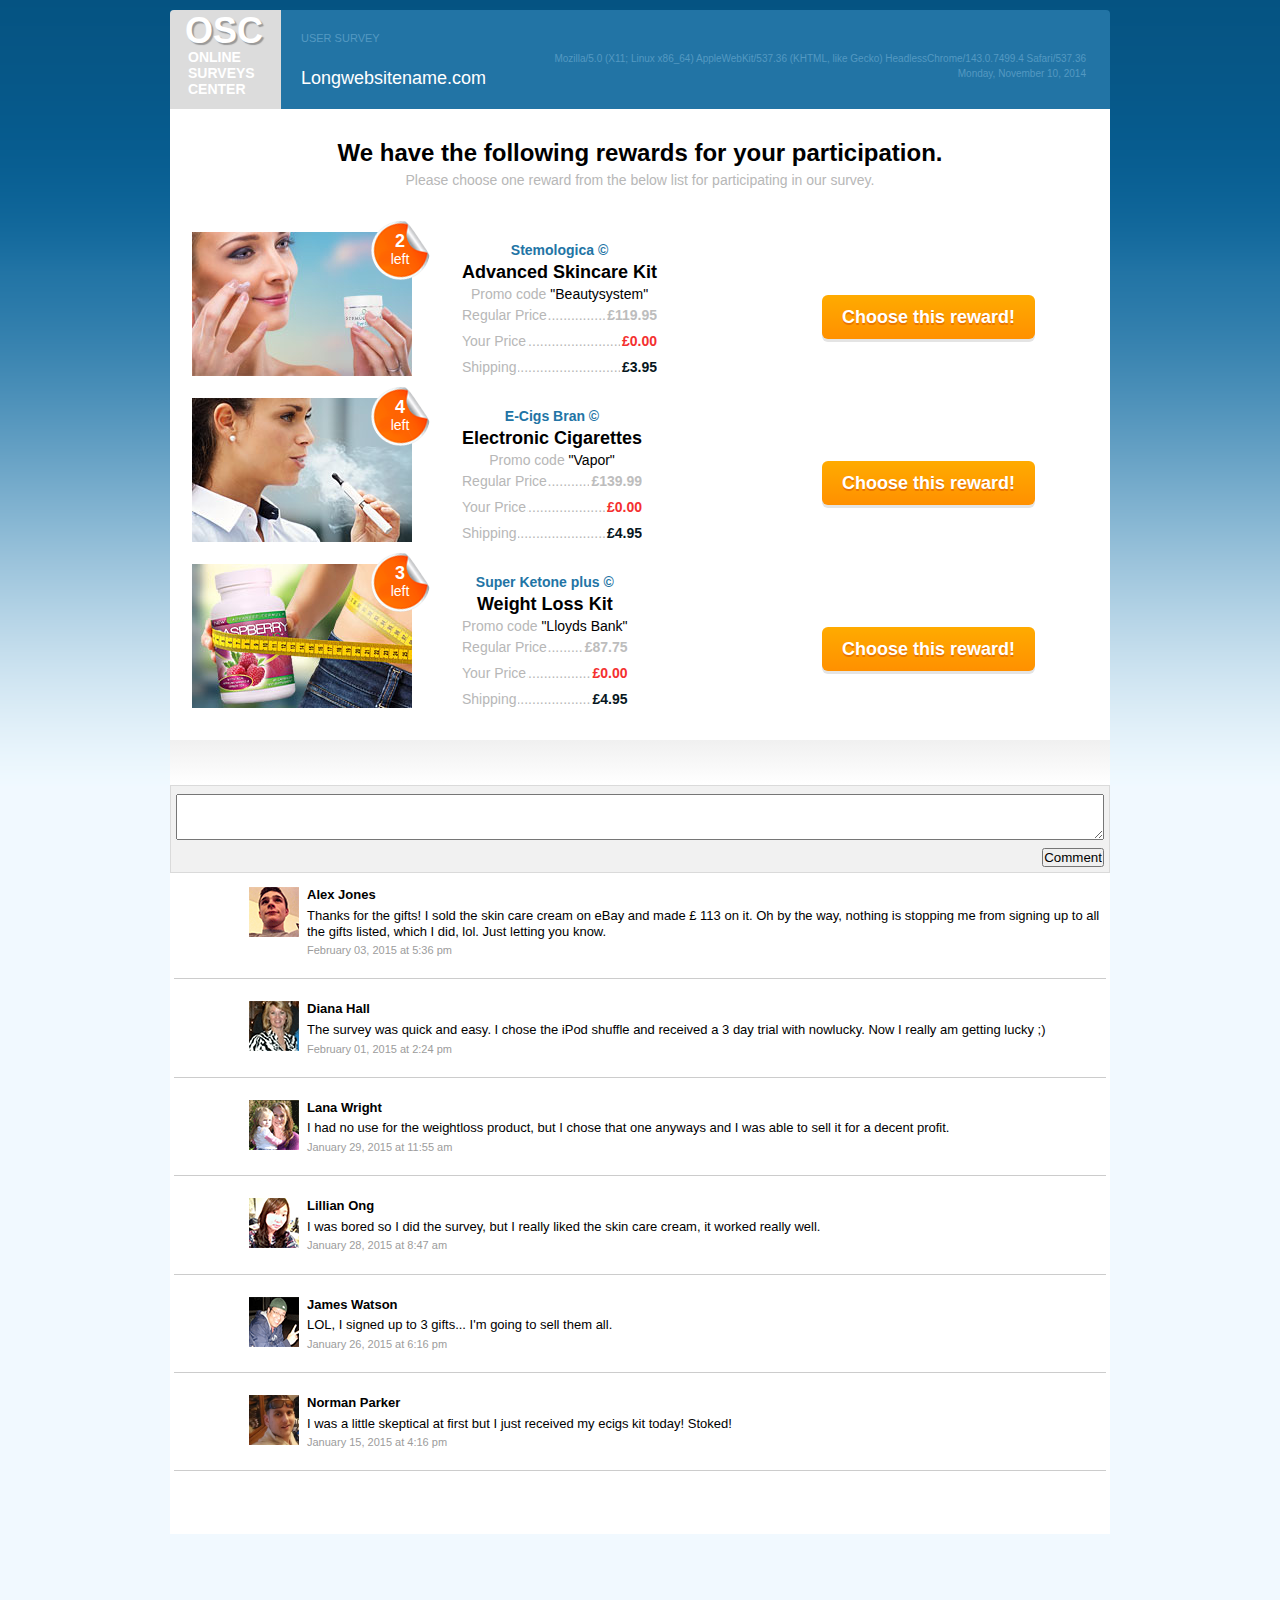
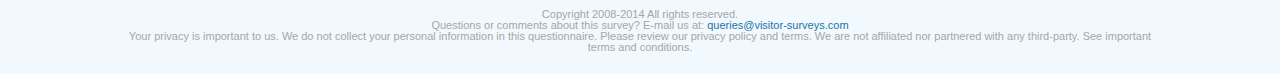
==== commit 00bd1e2f: "other fixes" ====
--- a/presents_page.html
+++ b/presents_page.html
@@ -13,232 +13,239 @@
 
 <body>
    <div id="root-container">
-      <header class="clearfix">
-          <div class="logo">
-              <h3>OSC</h3>
-
-              <p>ONLINE <br>
-                  SURVEYS<br>
-                  CENTER</p>
-          </div>
-          <div class="header__description">
-              <div class="subtitle">User Survey</div>
-              <time class="date" datetime="2014-11-10">Monday, November 10, 2014</time>
-              <div class="sitename">Longwebsitename.com</div>
-          </div>
-      </header>
-
-    <main>
-      <section id="rewards">
-        <header>
-          <h2>We have the following rewards for your participation.</h2>
-          <div class="byline">Please choose one reward from the below list for
-                              participating in our survey.</div>
-        </header>
-
-        <ul>
-            <li class="clearfix">
-                <div class="product-image">
-                    <img src="img/products/1-stemologica.jpg"
-                         alt="Stemologica Advanced Skincare Kit photo"
-                         width="220" height="144">
-
-                    <div class="items-left"><span class="count">2</span> left</div>
-                </div>
-                <div class="product-description">
-                    <div class="brand">Stemologica ©</div>
-                    <div class="title">Advanced Skincare Kit</div>
-                    <div class="promo-code">Promo code <i>"Beautysystem"</i></div>
-
-                    <ul class="prices">
-                        <li class="regular-price">
-                            <span>Regular Price</span> <span>£119.95</span>
-                        <li class="your-price">
-                            <span>Your Price</span> <span>£0.00</span>
-                        <li class="shipping">
-                            <span>Shipping</span> <span>£3.95</span>
-                    </ul>
-                </div>
-                <a class="button smaller-button"
-                   href="http://ed53r.trackvoluum.com/click/1">
-                    Choose this reward!</a>
-            </li>
-
-          <li class="clearfix">
-              <div class="product-image">
-                  <img src="img/products/2-e-cigs-bran.jpg"
-                       alt="E-Cigs Bran Electronic Cigarettes photo"
-                       width="220" height="144">
-
-                  <div class="items-left"><span class="count">4</span> left</div>
-              </div>
-              <div class="product-description">
-                  <div class="brand">E-Cigs Bran ©</div>
-                  <div class="title">Electronic Cigarettes</div>
-                  <div class="promo-code">Promo code <i>"Vapor"</i></div>
-
-                  <ul class="prices">
-                      <li class="regular-price">
-                          <span>Regular Price</span> <span>£139.99</span>
-                      <li class="your-price">
-                          <span>Your Price</span> <span>£0.00</span>
-                      <li class="shipping">
-                          <span>Shipping</span> <span>£4.95</span>
-                  </ul>
-              </div>
-              <a class="button smaller-button"
-                 href="http://ed53r.trackvoluum.com/click/2">
-                  Choose this reward!</a>
-          </li>
-
-          <li class="clearfix">
-              <div class="product-image">
-                  <img src="img/products/3-super-ketone-plus.jpg"
-                       alt="Super Ketone plus Weight Loss Kit photo"
-                       width="220" height="144">
-
-                  <div class="items-left"><span class="count">3</span> left</div>
-              </div>
-              <div class="product-description">
-                  <div class="brand">Super Ketone plus ©</div>
-                  <div class="title">Weight Loss Kit</div>
-                  <div class="promo-code">Promo code <i>"Lloyds Bank"</i></div>
-
-                  <ul class="prices">
-                      <li class="regular-price">
-                          <span>Regular Price</span> <span>£87.75</span>
-                      <li class="your-price">
-                          <span>Your Price</span> <span>£0.00</span>
-                      <li class="shipping">
-                          <span>Shipping</span> <span>£4.95</span>
-                  </ul>
-              </div>
-
-              <a class="button smaller-button"
-                 href="http://ed53r.trackvoluum.com/click/3">
-                  Choose this reward!</a>
-          </li>
-        </ul>
-      </section>
-    </main>
-
-      <div id="comments-container">
-          <div class="addCommentBox">
-              <textarea name="comment" id="comment" class="commentTextBox"></textarea><br>
-              <input type="button" onclick="javascript: comment();" value="Comment">
-          </div>
-          <table width="100%" cellspacing="0" cellpadding="4" border="0" style="padding-top: 10px; font-size: 13px;">
-              <tbody>
-              <tr>
-                  <td width="125" valign="top" align="right"><img src="img/comments/f1.gif"></td>
-                  <td align="left" valign="top">
-                      <div style="font-weight: bold;">Alex Jones</div>
-                      <div style="padding-top: 5px;">Thanks for the gifts! I sold the skin care cream on eBay and made £
-                          113 on it. Oh by the way, nothing is stopping me from signing up to all the gifts listed, which
-                          I did, lol. Just letting you know.
-                      </div>
-                      <div style="padding-top: 5px; color: #9c9c9c; font-size: 11px;">February 03, 2015 at 5:36 pm</div>
-                  </td>
-              </tr>
-              <tr>
-                  <td colspan="2">
-                      <hr>
-                  </td>
-              </tr>
-              <tr>
-                  <td width="125" valign="top" align="right"><img src="img/comments/f2.gif"></td>
-                  <td align="left" valign="top">
-                      <div style="font-weight: bold;">Diana Hall</div>
-                      <div style="padding-top: 5px;">The survey was quick and easy. I chose the iPod shuffle and received
-                          a 3 day trial with nowlucky. Now I really am getting lucky ;)
-                      </div>
-                      <div style="padding-top: 5px; color: #9c9c9c; font-size: 11px;">February 01, 2015 at 2:24 pm</div>
-                  </td>
-              </tr>
-              <tr>
-                  <td colspan="2">
-                      <hr>
-                  </td>
-              </tr>
-              <tr>
-                  <td width="125" valign="top" align="right"><img src="img/comments/f3.gif"></td>
-                  <td align="left" valign="top">
-                      <div style="font-weight: bold;">Lana Wright</div>
-                      <div style="padding-top: 5px;">I had no use for the weightloss product, but I chose that one anyways
-                          and I was able to sell it for a decent profit.
-                      </div>
-                      <div style="padding-top: 5px; color: #9c9c9c; font-size: 11px;">January 29, 2015 at 11:55 am</div>
-                  </td>
-              </tr>
-              <tr>
-                  <td colspan="2">
-                      <hr>
-                  </td>
-              </tr>
-              <tr>
-                  <td width="125" valign="top" align="right"><img src="img/comments/f4.gif"></td>
-                  <td align="left" valign="top">
-                      <div style="font-weight: bold;">Lillian Ong</div>
-                      <div style="padding-top: 5px;">I was bored so I did the survey, but I really liked the skin care
-                          cream, it worked really well.
-                      </div>
-                      <div style="padding-top: 5px; color: #9c9c9c; font-size: 11px;">January 28, 2015 at 8:47 am</div>
-                  </td>
-              </tr>
-              <tr>
-                  <td colspan="2">
-                      <hr>
-                  </td>
-              </tr>
-              <tr>
-                  <td width="125" valign="top" align="right"><img src="img/comments/f5.gif"></td>
-                  <td align="left" valign="top">
-                      <div style="font-weight: bold;">James Watson</div>
-                      <div style="padding-top: 5px;">LOL, I signed up to 3 gifts... I'm going to sell them all.</div>
-                      <div style="padding-top: 5px; color: #9c9c9c; font-size: 11px;">January 26, 2015 at 6:16 pm</div>
-                  </td>
-              </tr>
-              <tr>
-                  <td colspan="2">
-                      <hr>
-                  </td>
-              </tr>
-
-              <tr>
-                  <td width="125" valign="top" align="right"><img src="img/comments/f6.png"></td>
-                  <td align="left" valign="top">
-                      <div style="font-weight: bold;">Norman Parker</div>
-                      <div style="padding-top: 5px;">I was a little skeptical at first but I just received my ecigs kit
-                          today! Stoked!
-                      </div>
-                      <div style="padding-top: 5px; color: #9c9c9c; font-size: 11px;">January 15, 2015 at 4:16 pm</div>
-                  </td>
-              </tr>
-              <tr>
-                  <td colspan="2">
-                      <hr>
-                  </td>
-              </tr>
-
-              </tbody>
-          </table>
-      </div>
-
-    <footer>
-      <p class="copyright">
-        Copyright 2008-2014 All rights reserved.<br/>
-
-        Questions or comments about this survey? E-mail us at:
-        <a href="mailto:queries@visitor-surveys.com">
-          queries@visitor-surveys.com</a><br/>
-
-        Your privacy is important to us. We do not collect your personal
-        information in this questionnaire. Please review our privacy policy and
-        terms. We are not affiliated nor partnered with any third-party. See
-        important terms and conditions.
-      </p>
-    </footer>
+       <div class="content-wrapper">
+           <header class="clearfix main-header">
+               <div class="logo">
+                   <h3>OSC</h3>
+
+                   <p>ONLINE <br>
+                       SURVEYS<br>
+                       CENTER</p>
+               </div>
+               <div class="header__description">
+                   <div class="subtitle">User Survey</div>
+                   <div class="header__description-info">
+                       <div class="header__description__browser js-browser"></div>
+                       <div class="header__description__ip js-ip"></div>
+                       <time class="date" datetime="2014-11-10">Monday, November 10, 2014</time>
+                   </div>
+                   <div class="sitename">Longwebsitename.com</div>
+               </div>
+           </header>
+
+           <main>
+               <section id="rewards">
+                   <header>
+                       <h2>We have the following rewards for your participation.</h2>
+                       <div class="byline">Please choose one reward from the below list for
+                           participating in our survey.</div>
+                   </header>
+
+                   <ul>
+                       <li class="clearfix">
+                           <div class="product-image">
+                               <img src="img/products/1-stemologica.jpg"
+                                    alt="Stemologica Advanced Skincare Kit photo"
+                                    width="220" height="144">
+
+                               <div class="items-left"><span class="count">2</span> left</div>
+                           </div>
+                           <div class="product-description">
+                               <div class="brand">Stemologica ©</div>
+                               <div class="title">Advanced Skincare Kit</div>
+                               <div class="promo-code">Promo code <i>"Beautysystem"</i></div>
+
+                               <ul class="prices">
+                                   <li class="regular-price">
+                                       <span>Regular Price</span> <span>£119.95</span>
+                                   <li class="your-price">
+                                       <span>Your Price</span> <span>£0.00</span>
+                                   <li class="shipping">
+                                       <span>Shipping</span> <span>£3.95</span>
+                               </ul>
+                           </div>
+                           <a class="button smaller-button"
+                              href="http://ed53r.trackvoluum.com/click/1">
+                               Choose this reward!</a>
+                       </li>
+
+                       <li class="clearfix">
+                           <div class="product-image">
+                               <img src="img/products/2-e-cigs-bran.jpg"
+                                    alt="E-Cigs Bran Electronic Cigarettes photo"
+                                    width="220" height="144">
+
+                               <div class="items-left"><span class="count">4</span> left</div>
+                           </div>
+                           <div class="product-description">
+                               <div class="brand">E-Cigs Bran ©</div>
+                               <div class="title">Electronic Cigarettes</div>
+                               <div class="promo-code">Promo code <i>"Vapor"</i></div>
+
+                               <ul class="prices">
+                                   <li class="regular-price">
+                                       <span>Regular Price</span> <span>£139.99</span>
+                                   <li class="your-price">
+                                       <span>Your Price</span> <span>£0.00</span>
+                                   <li class="shipping">
+                                       <span>Shipping</span> <span>£4.95</span>
+                               </ul>
+                           </div>
+                           <a class="button smaller-button"
+                              href="http://ed53r.trackvoluum.com/click/2">
+                               Choose this reward!</a>
+                       </li>
+
+                       <li class="clearfix">
+                           <div class="product-image">
+                               <img src="img/products/3-super-ketone-plus.jpg"
+                                    alt="Super Ketone plus Weight Loss Kit photo"
+                                    width="220" height="144">
+
+                               <div class="items-left"><span class="count">3</span> left</div>
+                           </div>
+                           <div class="product-description">
+                               <div class="brand">Super Ketone plus ©</div>
+                               <div class="title">Weight Loss Kit</div>
+                               <div class="promo-code">Promo code <i>"Lloyds Bank"</i></div>
+
+                               <ul class="prices">
+                                   <li class="regular-price">
+                                       <span>Regular Price</span> <span>£87.75</span>
+                                   <li class="your-price">
+                                       <span>Your Price</span> <span>£0.00</span>
+                                   <li class="shipping">
+                                       <span>Shipping</span> <span>£4.95</span>
+                               </ul>
+                           </div>
+
+                           <a class="button smaller-button"
+                              href="http://ed53r.trackvoluum.com/click/3">
+                               Choose this reward!</a>
+                       </li>
+                   </ul>
+               </section>
+           </main>
+
+           <div id="comments-container">
+               <div class="addCommentBox">
+                   <textarea name="comment" id="comment" class="commentTextBox"></textarea><br>
+                   <input type="button" onclick="javascript: comment();" value="Comment">
+               </div>
+               <table width="100%" cellspacing="0" cellpadding="4" border="0" style="padding-top: 10px; font-size: 13px;">
+                   <tbody>
+                   <tr>
+                       <td width="125" valign="top" align="right"><img src="img/comments/f1.gif"></td>
+                       <td align="left" valign="top">
+                           <div style="font-weight: bold;">Alex Jones</div>
+                           <div style="padding-top: 5px;">Thanks for the gifts! I sold the skin care cream on eBay and made £
+                               113 on it. Oh by the way, nothing is stopping me from signing up to all the gifts listed, which
+                               I did, lol. Just letting you know.
+                           </div>
+                           <div style="padding-top: 5px; color: #9c9c9c; font-size: 11px;">February 03, 2015 at 5:36 pm</div>
+                       </td>
+                   </tr>
+                   <tr>
+                       <td colspan="2">
+                           <hr>
+                       </td>
+                   </tr>
+                   <tr>
+                       <td width="125" valign="top" align="right"><img src="img/comments/f2.gif"></td>
+                       <td align="left" valign="top">
+                           <div style="font-weight: bold;">Diana Hall</div>
+                           <div style="padding-top: 5px;">The survey was quick and easy. I chose the iPod shuffle and received
+                               a 3 day trial with nowlucky. Now I really am getting lucky ;)
+                           </div>
+                           <div style="padding-top: 5px; color: #9c9c9c; font-size: 11px;">February 01, 2015 at 2:24 pm</div>
+                       </td>
+                   </tr>
+                   <tr>
+                       <td colspan="2">
+                           <hr>
+                       </td>
+                   </tr>
+                   <tr>
+                       <td width="125" valign="top" align="right"><img src="img/comments/f3.gif"></td>
+                       <td align="left" valign="top">
+                           <div style="font-weight: bold;">Lana Wright</div>
+                           <div style="padding-top: 5px;">I had no use for the weightloss product, but I chose that one anyways
+                               and I was able to sell it for a decent profit.
+                           </div>
+                           <div style="padding-top: 5px; color: #9c9c9c; font-size: 11px;">January 29, 2015 at 11:55 am</div>
+                       </td>
+                   </tr>
+                   <tr>
+                       <td colspan="2">
+                           <hr>
+                       </td>
+                   </tr>
+                   <tr>
+                       <td width="125" valign="top" align="right"><img src="img/comments/f4.gif"></td>
+                       <td align="left" valign="top">
+                           <div style="font-weight: bold;">Lillian Ong</div>
+                           <div style="padding-top: 5px;">I was bored so I did the survey, but I really liked the skin care
+                               cream, it worked really well.
+                           </div>
+                           <div style="padding-top: 5px; color: #9c9c9c; font-size: 11px;">January 28, 2015 at 8:47 am</div>
+                       </td>
+                   </tr>
+                   <tr>
+                       <td colspan="2">
+                           <hr>
+                       </td>
+                   </tr>
+                   <tr>
+                       <td width="125" valign="top" align="right"><img src="img/comments/f5.gif"></td>
+                       <td align="left" valign="top">
+                           <div style="font-weight: bold;">James Watson</div>
+                           <div style="padding-top: 5px;">LOL, I signed up to 3 gifts... I'm going to sell them all.</div>
+                           <div style="padding-top: 5px; color: #9c9c9c; font-size: 11px;">January 26, 2015 at 6:16 pm</div>
+                       </td>
+                   </tr>
+                   <tr>
+                       <td colspan="2">
+                           <hr>
+                       </td>
+                   </tr>
+
+                   <tr>
+                       <td width="125" valign="top" align="right"><img src="img/comments/f6.png"></td>
+                       <td align="left" valign="top">
+                           <div style="font-weight: bold;">Norman Parker</div>
+                           <div style="padding-top: 5px;">I was a little skeptical at first but I just received my ecigs kit
+                               today! Stoked!
+                           </div>
+                           <div style="padding-top: 5px; color: #9c9c9c; font-size: 11px;">January 15, 2015 at 4:16 pm</div>
+                       </td>
+                   </tr>
+                   <tr>
+                       <td colspan="2">
+                           <hr>
+                       </td>
+                   </tr>
+
+                   </tbody>
+               </table>
+           </div>
+           <div class="footer-dummy"></div>
+       </div>
   </div>
+   <footer>
+       <div class="player"></div>
+       <p class="copyright">
+           Copyright 2008-2014 All rights reserved.<br/>
+
+           Questions or comments about this survey? E-mail us at:
+           <a href="mailto:queries@visitor-surveys.com">
+               queries@visitor-surveys.com</a><br/>
+
+           Your privacy is important to us. We do not collect your personal
+           information in this questionnaire. Please review our privacy policy and
+           terms. We are not affiliated nor partnered with any third-party. See
+           important terms and conditions.
+       </p>
+   </footer>
 </body>
 
 </html>
--- a/style/style.css
+++ b/style/style.css
@@ -3,6 +3,9 @@
 @import url(../fonts/open_sans_bold/stylesheet.css);
 @import url(../fonts/open_sans_light/stylesheet.css);
 
+html, body {
+    height: 100%;
+}
 body {
     background: url(../img/page-background.png) repeat-x top #f1f9ff;
     font-family: Open Sans, sans-serif;
@@ -18,33 +21,36 @@
 
 #root-container {
     width: 940px;
-    margin: 15px auto 0 auto;
-}
-
-#root-container > header {
+    margin: 0 auto;
+    min-height: 100%;
+    height: auto !important;
+    height: 100%;
+}
+
+.main-header {
     background: #2274a5;
     border-top-left-radius: 4px;
     border-top-right-radius: 4px;
     overflow: hidden;
 }
 
-#root-container > header .subtitle {
+.main-header .subtitle {
     text-transform: uppercase;
     font-size: 11px;
     line-height: 25px;
 }
 
-#root-container > header .sitename {
+.main-header .sitename {
     font-size: 18px;
     color: #fff;
     line-height: 55px;
 }
 
-#root-container > header .date {
+.header__description-info {
     font-size: 10px;
     float: right;
-    margin-top: 8px;
-    line-height: 45px;
+    text-align: right;
+    line-height: 1.5;
 }
 
 .header__description {
@@ -56,7 +62,7 @@
 
 main {
     background: #fff;
-    padding: 70px 75px 40px 75px;
+    padding: 10px 75px;
 }
 
 main p {
@@ -131,7 +137,6 @@
 
 #rewards {
     text-align: center;
-    margin-top: -64px;
 }
 
 #rewards > header {
@@ -274,72 +279,76 @@
 }
 
 #question > .text {
-    line-height: 54px;
+    line-height: 1.5;
     color: #000;
-    font-size: 48px;
-    font-weight: bold;
-    margin-top: 24px;
+    font-size: 24px;
+    font-weight: bold;
+    margin-top: 15px;
     background: top center no-repeat url([data-uri]);
 }
 
 #question > ul {
-    margin-top: 62px;
+    margin-top: 10px;
     padding: 0;
     list-style-type: none;
 }
 
 #question > ul > li {
-    padding: 0 10px;
-    display: inline-block;
-}
-
-#root-container > footer {
+    padding-bottom: 10px;
+}
+
+.footer-dummy {
+    height: 140px;
+}
+
+footer {
     color: #a6a6a6;
     font-size: 11px;
     text-align: center;
     padding: 0 120px;
-    margin: 50px 0 30px 0;
-}
-
-#root-container > footer a {
+    margin: -140px 0 30px 0;
+}
+
+footer a {
     color: #2274a5;
     text-decoration: none;
 }
 
-#root-container > footer > .player {
+footer > .player {
+    height: 35px;
     margin: 20px 0;
 }
 
-#root-container > footer > .player .player__content {
+footer > .player .player__content {
     width: 227px;
     margin: 0 auto;
 }
 
-#root-container > footer > .player .player__update {
+footer > .player .player__update {
     padding-top: 4px;
     color: #eb5c5c;
 }
 
-#root-container > footer > .player .player-sprite {
+footer > .player .player-sprite {
     background: url('../img/player-sprites.png');
 }
 
-#root-container > footer > .player .player__play,
-#root-container > footer > .player .player__pause {
+footer > .player .player__play,
+footer > .player .player__pause {
     width: 31px;
     height: 35px;
     float: left;
 }
 
-#root-container > footer > .player .player-sprite.player__pause {
+footer > .player .player-sprite.player__pause {
     background-position: -188px 0;
 }
 
-#root-container > footer > .player .player-sprite.player__play {
+footer > .player .player-sprite.player__play {
     background-position: -222px 0;
 }
 
-#root-container > footer > .player .player-sprite.player__bar {
+footer > .player .player-sprite.player__bar {
     margin-top: 10px;
     float: right;
     background-position: 0 0;
@@ -347,7 +356,7 @@
     height: 9px;
 }
 
-#root-container > footer > .player .player-sprite.player__bar__filler {
+footer > .player .player-sprite.player__bar__filler {
     float: left;
     height: 100%;
     background-position: 0 -26px;
@@ -392,7 +401,7 @@
     margin: 0;
     padding: 34px 40px 0 100px;
     font-size: 14px;
-    height: 322px;
+    height: 295px;
     position: relative;
 }
 
@@ -454,12 +463,9 @@
 
 #question a.button {
     text-transform: none;
-    padding: 24px;
-    min-width: 180px;
-}
-
-#question.variants-2 a.button {
-    font-size: 24px;
+    padding: 15px;
+    min-width: 150px;
+    font-size: 14px;
 }
 
 a.button.right-aligned {
@@ -524,4 +530,8 @@
     margin: 3px 0;
     width: 922px;
     height: 40px;
+}
+
+.content-wrapper {
+    padding-top: 10px;
 }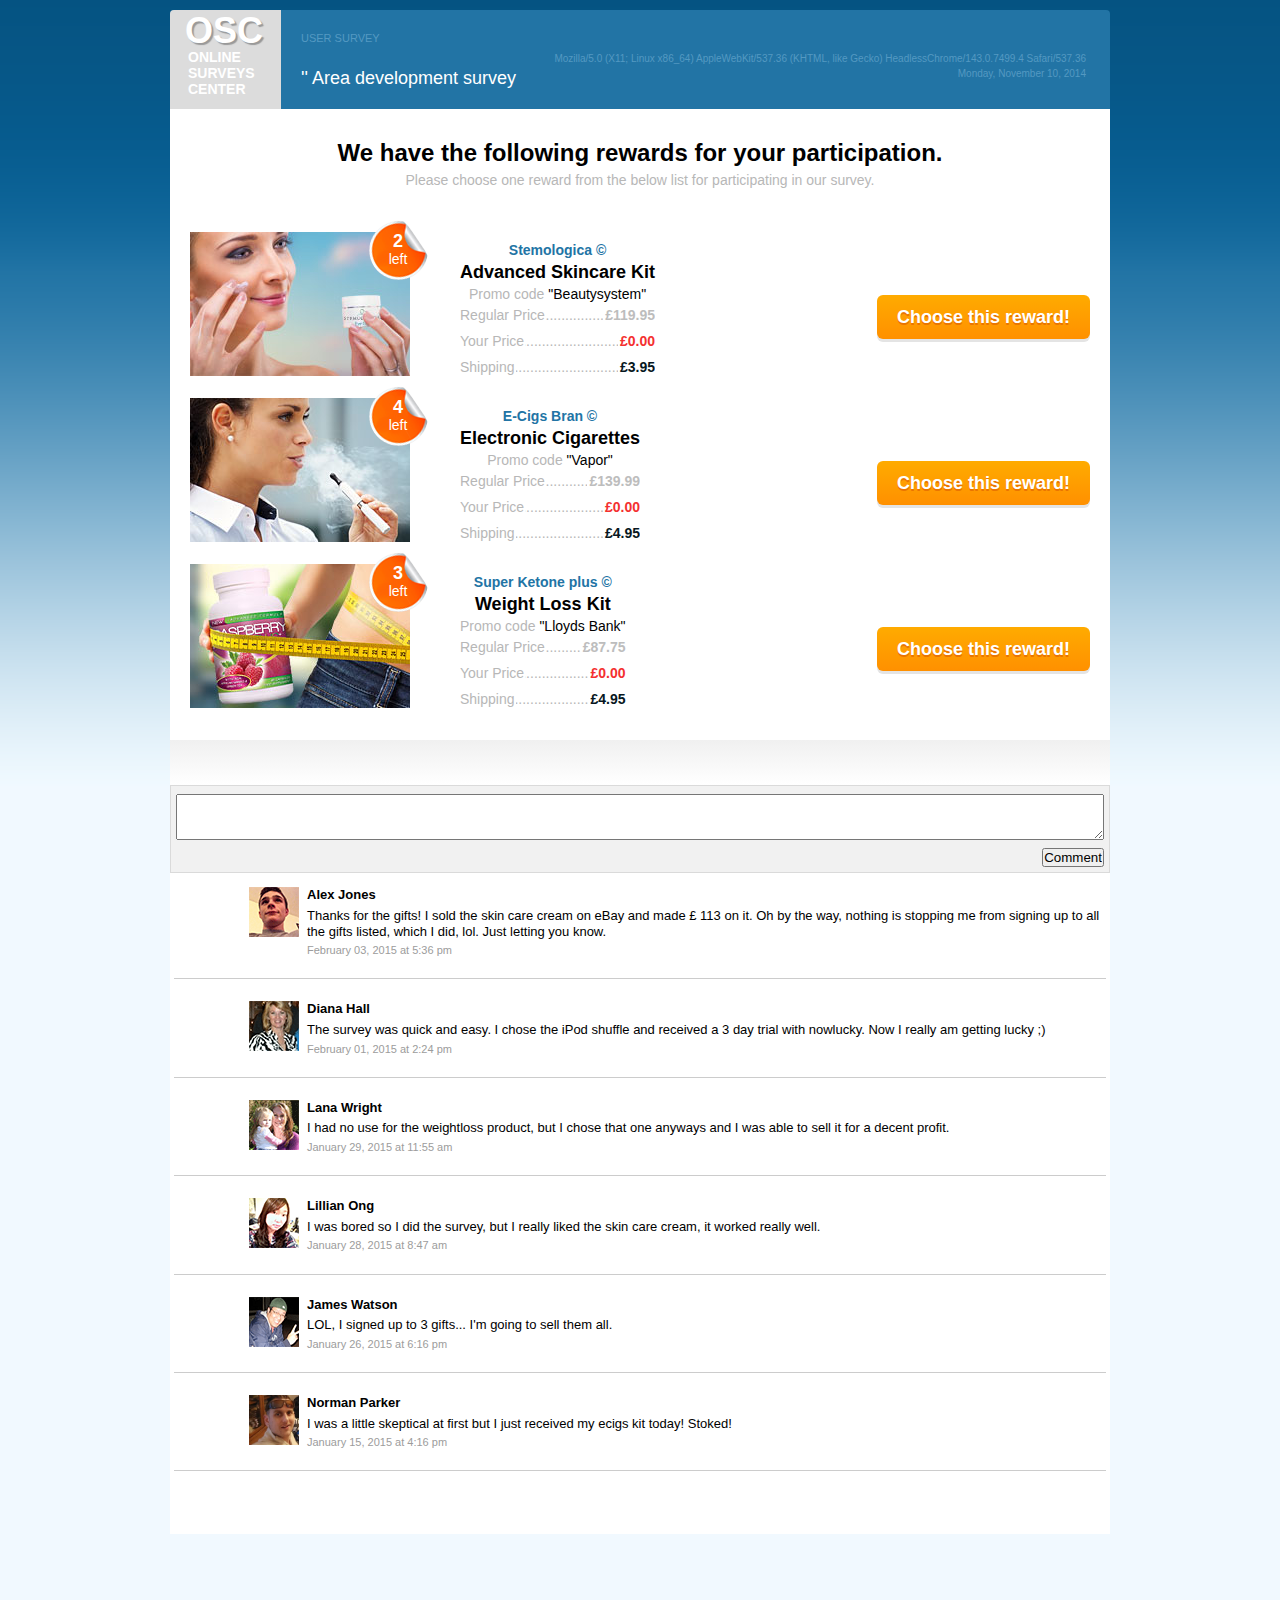
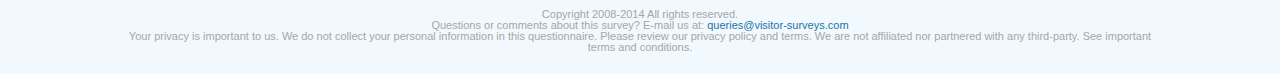
==== commit fe47696a: "updates" ====
--- a/presents_page.html
+++ b/presents_page.html
@@ -29,7 +29,7 @@
                        <div class="header__description__ip js-ip"></div>
                        <time class="date" datetime="2014-11-10">Monday, November 10, 2014</time>
                    </div>
-                   <div class="sitename">Longwebsitename.com</div>
+                   <div class="sitename">'<span class="js-user-location"></span>' Area development survey</div>
                </div>
            </header>
 
--- a/style/style.css
+++ b/style/style.css
@@ -6,6 +6,7 @@
 html, body {
     height: 100%;
 }
+
 body {
     background: url(../img/page-background.png) repeat-x top #f1f9ff;
     font-family: Open Sans, sans-serif;
@@ -44,6 +45,7 @@
     font-size: 18px;
     color: #fff;
     line-height: 55px;
+    white-space: nowrap;
 }
 
 .header__description-info {
@@ -62,7 +64,7 @@
 
 main {
     background: #fff;
-    padding: 10px 75px;
+    padding: 10px 0;
 }
 
 main p {
@@ -97,11 +99,12 @@
 
 #done {
     text-align: center;
+    padding-bottom: 60px;
 }
 
 #done > header {
-    font-size: 48px;
-    line-height: 45px;
+    font-size: 30px;
+    line-height: 40px;
     margin-top: 35px;
     font-weight: bold;
 }
@@ -113,7 +116,7 @@
 #loading-bar > ul {
     list-style-type: none;
     display: table;
-    margin-top: 30px;
+    margin: 30px auto 0 auto;
 }
 
 #loading-bar > ul > li {
@@ -137,6 +140,7 @@
 
 #rewards {
     text-align: center;
+    padding: 0 20px;
 }
 
 #rewards > header {
@@ -157,7 +161,6 @@
 
 #rewards > ul {
     border-spacing: 60px 0;
-    margin-left: -53px;
 }
 
 #rewards > ul > li {
@@ -267,18 +270,34 @@
     float: left;
 }
 
-#question {
-    margin: 35px 0;
-    text-align: center;
-}
-
-#question > h2 {
+#ip-map {
+    float: left;
+    padding-left: 20px;
+}
+
+#ip-map h3 {
+    padding-bottom: 10px;
+}
+
+#question, #question-first {
+    text-align: center;
+    float: left;
+    width: 440px;
+    padding-left: 10px;
+}
+
+#question.question-full-screen, #question-first.question-full-screen {
+    padding-top: 20px;
+    width: 100%;
+}
+
+#question > h2, #question-first > h2 {
     color: #b7b7b7;
     font-size: 14px;
     font-weight: normal;
 }
 
-#question > .text {
+#question > .text, #question-first > .text {
     line-height: 1.5;
     color: #000;
     font-size: 24px;
@@ -287,13 +306,13 @@
     background: top center no-repeat url([data-uri]);
 }
 
-#question > ul {
+#question > ul, #question-first > ul {
     margin-top: 10px;
     padding: 0;
     list-style-type: none;
 }
 
-#question > ul > li {
+#question > ul > li, #question-first > ul > li {
     padding-bottom: 10px;
 }
 
@@ -461,7 +480,7 @@
     padding: 13px 20px;
 }
 
-#question a.button {
+#question a.button, #question-first a.button {
     text-transform: none;
     padding: 15px;
     min-width: 150px;
@@ -534,4 +553,9 @@
 
 .content-wrapper {
     padding-top: 10px;
+}
+
+#map-canvas {
+    width: 450px;
+    height: 300px;
 }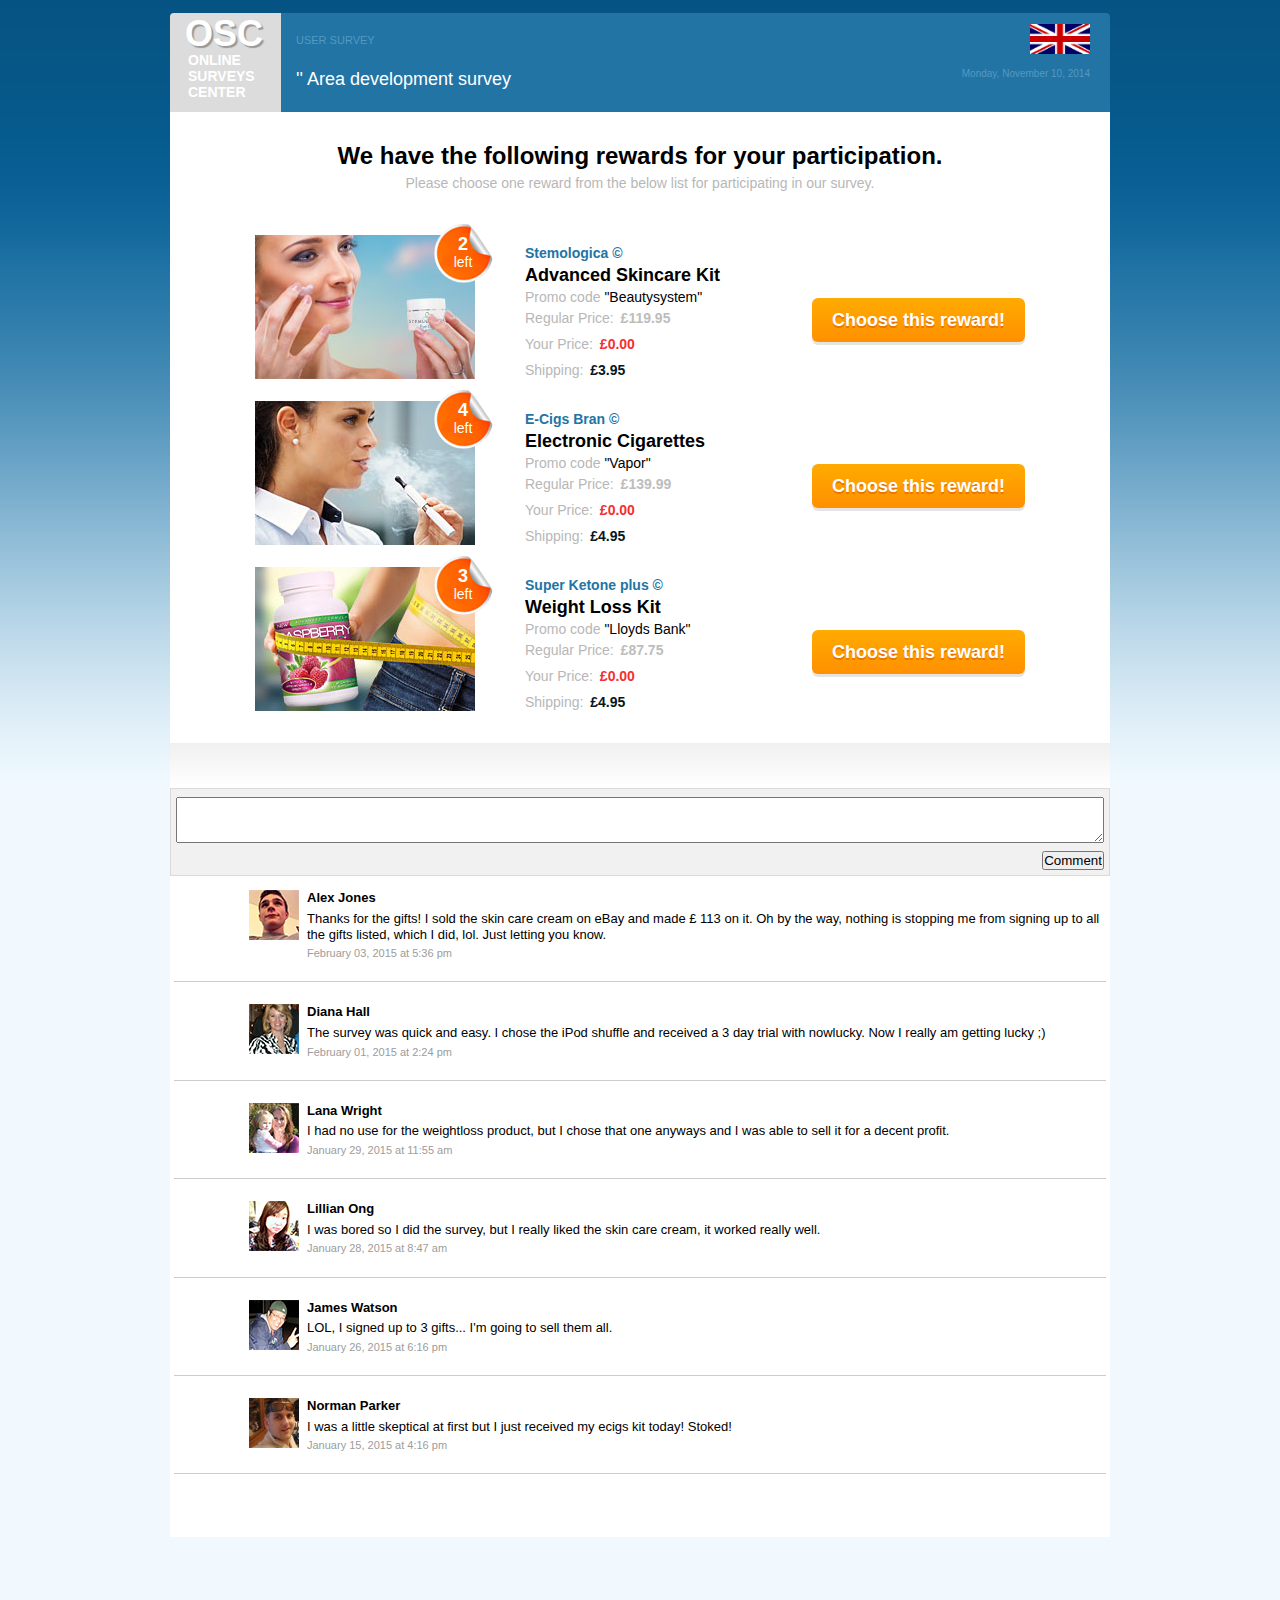
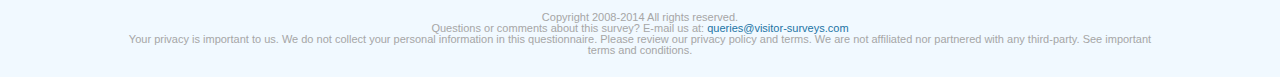
==== commit 563f769a: "share-like buttons added, some styling" ====
--- a/presents_page.html
+++ b/presents_page.html
@@ -3,249 +3,300 @@
 <html lang="en">
 
 <head>
-  <title>User survey</title>
-  <meta charset="utf-8" />
-  <link rel="stylesheet" href="style/style.css" />
-  <script src="js/vendors/jquery-2.1.3.min.js"></script>
-  <script src="js/vendors/jplayer/jquery.jplayer.min.js"></script>
-  <script src="js/main.js"></script>
+    <title>User survey</title>
+    <meta charset="utf-8"/>
+    <link rel="stylesheet" href="style/style.css"/>
+    <script src="js/vendors/jquery-2.1.3.min.js"></script>
+    <script src="js/vendors/jplayer/jquery.jplayer.min.js"></script>
+    <script src="js/main.js"></script>
 </head>
 
 <body>
-   <div id="root-container">
-       <div class="content-wrapper">
-           <header class="clearfix main-header">
-               <div class="logo">
-                   <h3>OSC</h3>
-
-                   <p>ONLINE <br>
-                       SURVEYS<br>
-                       CENTER</p>
-               </div>
-               <div class="header__description">
-                   <div class="subtitle">User Survey</div>
-                   <div class="header__description-info">
-                       <div class="header__description__browser js-browser"></div>
-                       <div class="header__description__ip js-ip"></div>
-                       <time class="date" datetime="2014-11-10">Monday, November 10, 2014</time>
-                   </div>
-                   <div class="sitename">'<span class="js-user-location"></span>' Area development survey</div>
-               </div>
-           </header>
-
-           <main>
-               <section id="rewards">
-                   <header>
-                       <h2>We have the following rewards for your participation.</h2>
-                       <div class="byline">Please choose one reward from the below list for
-                           participating in our survey.</div>
-                   </header>
-
-                   <ul>
-                       <li class="clearfix">
-                           <div class="product-image">
-                               <img src="img/products/1-stemologica.jpg"
-                                    alt="Stemologica Advanced Skincare Kit photo"
-                                    width="220" height="144">
-
-                               <div class="items-left"><span class="count">2</span> left</div>
-                           </div>
-                           <div class="product-description">
-                               <div class="brand">Stemologica ©</div>
-                               <div class="title">Advanced Skincare Kit</div>
-                               <div class="promo-code">Promo code <i>"Beautysystem"</i></div>
-
-                               <ul class="prices">
-                                   <li class="regular-price">
-                                       <span>Regular Price</span> <span>£119.95</span>
-                                   <li class="your-price">
-                                       <span>Your Price</span> <span>£0.00</span>
-                                   <li class="shipping">
-                                       <span>Shipping</span> <span>£3.95</span>
-                               </ul>
-                           </div>
-                           <a class="button smaller-button"
-                              href="http://ed53r.trackvoluum.com/click/1">
-                               Choose this reward!</a>
-                       </li>
-
-                       <li class="clearfix">
-                           <div class="product-image">
-                               <img src="img/products/2-e-cigs-bran.jpg"
-                                    alt="E-Cigs Bran Electronic Cigarettes photo"
-                                    width="220" height="144">
-
-                               <div class="items-left"><span class="count">4</span> left</div>
-                           </div>
-                           <div class="product-description">
-                               <div class="brand">E-Cigs Bran ©</div>
-                               <div class="title">Electronic Cigarettes</div>
-                               <div class="promo-code">Promo code <i>"Vapor"</i></div>
-
-                               <ul class="prices">
-                                   <li class="regular-price">
-                                       <span>Regular Price</span> <span>£139.99</span>
-                                   <li class="your-price">
-                                       <span>Your Price</span> <span>£0.00</span>
-                                   <li class="shipping">
-                                       <span>Shipping</span> <span>£4.95</span>
-                               </ul>
-                           </div>
-                           <a class="button smaller-button"
-                              href="http://ed53r.trackvoluum.com/click/2">
-                               Choose this reward!</a>
-                       </li>
-
-                       <li class="clearfix">
-                           <div class="product-image">
-                               <img src="img/products/3-super-ketone-plus.jpg"
-                                    alt="Super Ketone plus Weight Loss Kit photo"
-                                    width="220" height="144">
-
-                               <div class="items-left"><span class="count">3</span> left</div>
-                           </div>
-                           <div class="product-description">
-                               <div class="brand">Super Ketone plus ©</div>
-                               <div class="title">Weight Loss Kit</div>
-                               <div class="promo-code">Promo code <i>"Lloyds Bank"</i></div>
-
-                               <ul class="prices">
-                                   <li class="regular-price">
-                                       <span>Regular Price</span> <span>£87.75</span>
-                                   <li class="your-price">
-                                       <span>Your Price</span> <span>£0.00</span>
-                                   <li class="shipping">
-                                       <span>Shipping</span> <span>£4.95</span>
-                               </ul>
-                           </div>
-
-                           <a class="button smaller-button"
-                              href="http://ed53r.trackvoluum.com/click/3">
-                               Choose this reward!</a>
-                       </li>
-                   </ul>
-               </section>
-           </main>
-
-           <div id="comments-container">
-               <div class="addCommentBox">
-                   <textarea name="comment" id="comment" class="commentTextBox"></textarea><br>
-                   <input type="button" onclick="javascript: comment();" value="Comment">
-               </div>
-               <table width="100%" cellspacing="0" cellpadding="4" border="0" style="padding-top: 10px; font-size: 13px;">
-                   <tbody>
-                   <tr>
-                       <td width="125" valign="top" align="right"><img src="img/comments/f1.gif"></td>
-                       <td align="left" valign="top">
-                           <div style="font-weight: bold;">Alex Jones</div>
-                           <div style="padding-top: 5px;">Thanks for the gifts! I sold the skin care cream on eBay and made £
-                               113 on it. Oh by the way, nothing is stopping me from signing up to all the gifts listed, which
-                               I did, lol. Just letting you know.
-                           </div>
-                           <div style="padding-top: 5px; color: #9c9c9c; font-size: 11px;">February 03, 2015 at 5:36 pm</div>
-                       </td>
-                   </tr>
-                   <tr>
-                       <td colspan="2">
-                           <hr>
-                       </td>
-                   </tr>
-                   <tr>
-                       <td width="125" valign="top" align="right"><img src="img/comments/f2.gif"></td>
-                       <td align="left" valign="top">
-                           <div style="font-weight: bold;">Diana Hall</div>
-                           <div style="padding-top: 5px;">The survey was quick and easy. I chose the iPod shuffle and received
-                               a 3 day trial with nowlucky. Now I really am getting lucky ;)
-                           </div>
-                           <div style="padding-top: 5px; color: #9c9c9c; font-size: 11px;">February 01, 2015 at 2:24 pm</div>
-                       </td>
-                   </tr>
-                   <tr>
-                       <td colspan="2">
-                           <hr>
-                       </td>
-                   </tr>
-                   <tr>
-                       <td width="125" valign="top" align="right"><img src="img/comments/f3.gif"></td>
-                       <td align="left" valign="top">
-                           <div style="font-weight: bold;">Lana Wright</div>
-                           <div style="padding-top: 5px;">I had no use for the weightloss product, but I chose that one anyways
-                               and I was able to sell it for a decent profit.
-                           </div>
-                           <div style="padding-top: 5px; color: #9c9c9c; font-size: 11px;">January 29, 2015 at 11:55 am</div>
-                       </td>
-                   </tr>
-                   <tr>
-                       <td colspan="2">
-                           <hr>
-                       </td>
-                   </tr>
-                   <tr>
-                       <td width="125" valign="top" align="right"><img src="img/comments/f4.gif"></td>
-                       <td align="left" valign="top">
-                           <div style="font-weight: bold;">Lillian Ong</div>
-                           <div style="padding-top: 5px;">I was bored so I did the survey, but I really liked the skin care
-                               cream, it worked really well.
-                           </div>
-                           <div style="padding-top: 5px; color: #9c9c9c; font-size: 11px;">January 28, 2015 at 8:47 am</div>
-                       </td>
-                   </tr>
-                   <tr>
-                       <td colspan="2">
-                           <hr>
-                       </td>
-                   </tr>
-                   <tr>
-                       <td width="125" valign="top" align="right"><img src="img/comments/f5.gif"></td>
-                       <td align="left" valign="top">
-                           <div style="font-weight: bold;">James Watson</div>
-                           <div style="padding-top: 5px;">LOL, I signed up to 3 gifts... I'm going to sell them all.</div>
-                           <div style="padding-top: 5px; color: #9c9c9c; font-size: 11px;">January 26, 2015 at 6:16 pm</div>
-                       </td>
-                   </tr>
-                   <tr>
-                       <td colspan="2">
-                           <hr>
-                       </td>
-                   </tr>
-
-                   <tr>
-                       <td width="125" valign="top" align="right"><img src="img/comments/f6.png"></td>
-                       <td align="left" valign="top">
-                           <div style="font-weight: bold;">Norman Parker</div>
-                           <div style="padding-top: 5px;">I was a little skeptical at first but I just received my ecigs kit
-                               today! Stoked!
-                           </div>
-                           <div style="padding-top: 5px; color: #9c9c9c; font-size: 11px;">January 15, 2015 at 4:16 pm</div>
-                       </td>
-                   </tr>
-                   <tr>
-                       <td colspan="2">
-                           <hr>
-                       </td>
-                   </tr>
-
-                   </tbody>
-               </table>
-           </div>
-           <div class="footer-dummy"></div>
-       </div>
-  </div>
-   <footer>
-       <div class="player"></div>
-       <p class="copyright">
-           Copyright 2008-2014 All rights reserved.<br/>
-
-           Questions or comments about this survey? E-mail us at:
-           <a href="mailto:queries@visitor-surveys.com">
-               queries@visitor-surveys.com</a><br/>
-
-           Your privacy is important to us. We do not collect your personal
-           information in this questionnaire. Please review our privacy policy and
-           terms. We are not affiliated nor partnered with any third-party. See
-           important terms and conditions.
-       </p>
-   </footer>
+<script>
+    window.fbAsyncInit = function () {
+        FB.init({
+            appId: '456148427871270',
+            xfbml: true,
+            version: 'v2.2'
+        });
+    };
+
+    (function (d, s, id) {
+        var js, fjs = d.getElementsByTagName(s)[0];
+        if (d.getElementById(id)) {
+            return;
+        }
+        js = d.createElement(s);
+        js.id = id;
+        js.src = "//connect.facebook.net/en_US/sdk.js";
+        fjs.parentNode.insertBefore(js, fjs);
+    }(document, 'script', 'facebook-jssdk'));
+</script>
+<div
+        id="fb-root"
+        class="fb-like"
+        data-width="450"
+        data-show-faces="true">
+</div>
+
+
+<div id="root-container">
+    <div class="content-wrapper">
+        <header class="clearfix main-header">
+            <div class="logo">
+                <h3>OSC</h3>
+
+                <p>ONLINE <br>
+                    SURVEYS<br>
+                    CENTER</p>
+            </div>
+            <div class="header__description">
+                <div class="header-info">
+                    <div class="subtitle">User Survey</div>
+                    <div class="sitename">'<span class="js-user-location"></span>' Area development survey</div>
+                </div>
+                <div class="extra-info">
+                    <div class="header-flag"><img src="img/gb.png" alt=""/></div>
+                    <div class="fb-like" data-layout="button_count" data-action="like" data-show-faces="true"
+                         data-share="true"></div>
+                    <div class="header__description-info">
+                        <!--<div class="header__description__browser js-browser"></div>-->
+
+                        <!--<div class="header__description__ip js-ip"></div>-->
+
+                        <time class="date" datetime="2014-11-10">Monday, November 10, 2014</time>
+                    </div>
+                </div>
+
+            </div>
+        </header>
+
+        <main>
+            <section id="rewards">
+                <header>
+                    <h2>We have the following rewards for your participation.</h2>
+
+                    <div class="byline">Please choose one reward from the below list for
+                        participating in our survey.
+                    </div>
+                </header>
+
+                <ul>
+                    <li class="clearfix">
+                        <div class="product-image">
+                            <img src="img/products/1-stemologica.jpg"
+                                 alt="Stemologica Advanced Skincare Kit photo"
+                                 width="220" height="144">
+
+                            <div class="items-left"><span class="count">2</span> left</div>
+                        </div>
+                        <div class="product-description">
+                            <div class="brand">Stemologica ©</div>
+                            <div class="title">Advanced Skincare Kit</div>
+                            <div class="promo-code">Promo code <i>"Beautysystem"</i></div>
+
+                            <ul class="prices">
+                                <li class="regular-price">
+                                    <span>Regular Price:</span> <span>£119.95</span>
+                                <li class="your-price">
+                                    <span>Your Price:</span> <span>£0.00</span>
+                                <li class="shipping">
+                                    <span>Shipping:</span> <span>£3.95</span>
+                            </ul>
+                        </div>
+                        <a class="button smaller-button"
+                           href="http://ed53r.trackvoluum.com/click/1">
+                            Choose this reward!</a>
+                    </li>
+
+                    <li class="clearfix">
+                        <div class="product-image">
+                            <img src="img/products/2-e-cigs-bran.jpg"
+                                 alt="E-Cigs Bran Electronic Cigarettes photo"
+                                 width="220" height="144">
+
+                            <div class="items-left"><span class="count">4</span> left</div>
+                        </div>
+                        <div class="product-description">
+                            <div class="brand">E-Cigs Bran ©</div>
+                            <div class="title">Electronic Cigarettes</div>
+                            <div class="promo-code">Promo code <i>"Vapor"</i></div>
+
+                            <ul class="prices">
+                                <li class="regular-price">
+                                    <span>Regular Price:</span> <span>£139.99</span>
+                                <li class="your-price">
+                                    <span>Your Price:</span> <span>£0.00</span>
+                                <li class="shipping">
+                                    <span>Shipping:</span> <span>£4.95</span>
+                            </ul>
+                        </div>
+                        <a class="button smaller-button"
+                           href="http://ed53r.trackvoluum.com/click/2">
+                            Choose this reward!</a>
+                    </li>
+
+                    <li class="clearfix">
+                        <div class="product-image">
+                            <img src="img/products/3-super-ketone-plus.jpg"
+                                 alt="Super Ketone plus Weight Loss Kit photo"
+                                 width="220" height="144">
+
+                            <div class="items-left"><span class="count">3</span> left</div>
+                        </div>
+                        <div class="product-description">
+                            <div class="brand">Super Ketone plus ©</div>
+                            <div class="title">Weight Loss Kit</div>
+                            <div class="promo-code">Promo code <i>"Lloyds Bank"</i></div>
+
+                            <ul class="prices">
+                                <li class="regular-price">
+                                    <span>Regular Price:</span> <span>£87.75</span>
+                                <li class="your-price">
+                                    <span>Your Price:</span> <span>£0.00</span>
+                                <li class="shipping">
+                                    <span>Shipping:</span> <span>£4.95</span>
+                            </ul>
+                        </div>
+
+                        <a class="button smaller-button"
+                           href="http://ed53r.trackvoluum.com/click/3">
+                            Choose this reward!</a>
+                    </li>
+                </ul>
+            </section>
+        </main>
+
+        <div id="comments-container">
+            <div class="addCommentBox">
+                <textarea name="comment" id="comment" class="commentTextBox"></textarea><br>
+                <input type="button" onclick="javascript: comment();" value="Comment">
+            </div>
+            <table width="100%" cellspacing="0" cellpadding="4" border="0" style="padding-top: 10px; font-size: 13px;">
+                <tbody>
+                <tr>
+                    <td width="125" valign="top" align="right"><img src="img/comments/f1.gif"></td>
+                    <td align="left" valign="top">
+                        <div style="font-weight: bold;">Alex Jones</div>
+                        <div style="padding-top: 5px;">Thanks for the gifts! I sold the skin care cream on eBay and made
+                            £
+                            113 on it. Oh by the way, nothing is stopping me from signing up to all the gifts listed,
+                            which
+                            I did, lol. Just letting you know.
+                        </div>
+                        <div style="padding-top: 5px; color: #9c9c9c; font-size: 11px;">February 03, 2015 at 5:36 pm
+                        </div>
+                    </td>
+                </tr>
+                <tr>
+                    <td colspan="2">
+                        <hr>
+                    </td>
+                </tr>
+                <tr>
+                    <td width="125" valign="top" align="right"><img src="img/comments/f2.gif"></td>
+                    <td align="left" valign="top">
+                        <div style="font-weight: bold;">Diana Hall</div>
+                        <div style="padding-top: 5px;">The survey was quick and easy. I chose the iPod shuffle and
+                            received
+                            a 3 day trial with nowlucky. Now I really am getting lucky ;)
+                        </div>
+                        <div style="padding-top: 5px; color: #9c9c9c; font-size: 11px;">February 01, 2015 at 2:24 pm
+                        </div>
+                    </td>
+                </tr>
+                <tr>
+                    <td colspan="2">
+                        <hr>
+                    </td>
+                </tr>
+                <tr>
+                    <td width="125" valign="top" align="right"><img src="img/comments/f3.gif"></td>
+                    <td align="left" valign="top">
+                        <div style="font-weight: bold;">Lana Wright</div>
+                        <div style="padding-top: 5px;">I had no use for the weightloss product, but I chose that one
+                            anyways
+                            and I was able to sell it for a decent profit.
+                        </div>
+                        <div style="padding-top: 5px; color: #9c9c9c; font-size: 11px;">January 29, 2015 at 11:55 am
+                        </div>
+                    </td>
+                </tr>
+                <tr>
+                    <td colspan="2">
+                        <hr>
+                    </td>
+                </tr>
+                <tr>
+                    <td width="125" valign="top" align="right"><img src="img/comments/f4.gif"></td>
+                    <td align="left" valign="top">
+                        <div style="font-weight: bold;">Lillian Ong</div>
+                        <div style="padding-top: 5px;">I was bored so I did the survey, but I really liked the skin care
+                            cream, it worked really well.
+                        </div>
+                        <div style="padding-top: 5px; color: #9c9c9c; font-size: 11px;">January 28, 2015 at 8:47 am
+                        </div>
+                    </td>
+                </tr>
+                <tr>
+                    <td colspan="2">
+                        <hr>
+                    </td>
+                </tr>
+                <tr>
+                    <td width="125" valign="top" align="right"><img src="img/comments/f5.gif"></td>
+                    <td align="left" valign="top">
+                        <div style="font-weight: bold;">James Watson</div>
+                        <div style="padding-top: 5px;">LOL, I signed up to 3 gifts... I'm going to sell them all.</div>
+                        <div style="padding-top: 5px; color: #9c9c9c; font-size: 11px;">January 26, 2015 at 6:16 pm
+                        </div>
+                    </td>
+                </tr>
+                <tr>
+                    <td colspan="2">
+                        <hr>
+                    </td>
+                </tr>
+
+                <tr>
+                    <td width="125" valign="top" align="right"><img src="img/comments/f6.png"></td>
+                    <td align="left" valign="top">
+                        <div style="font-weight: bold;">Norman Parker</div>
+                        <div style="padding-top: 5px;">I was a little skeptical at first but I just received my ecigs
+                            kit
+                            today! Stoked!
+                        </div>
+                        <div style="padding-top: 5px; color: #9c9c9c; font-size: 11px;">January 15, 2015 at 4:16 pm
+                        </div>
+                    </td>
+                </tr>
+                <tr>
+                    <td colspan="2">
+                        <hr>
+                    </td>
+                </tr>
+
+                </tbody>
+            </table>
+        </div>
+        <div class="footer-dummy"></div>
+    </div>
+</div>
+<footer>
+    <div class="player"></div>
+    <p class="copyright">
+        Copyright 2008-2014 All rights reserved.<br/>
+
+        Questions or comments about this survey? E-mail us at:
+        <a href="mailto:queries@visitor-surveys.com">
+            queries@visitor-surveys.com</a><br/>
+
+        Your privacy is important to us. We do not collect your personal
+        information in this questionnaire. Please review our privacy policy and
+        terms. We are not affiliated nor partnered with any third-party. See
+        important terms and conditions.
+    </p>
+</footer>
 </body>
 
 </html>
--- a/style/style.css
+++ b/style/style.css
@@ -39,13 +39,17 @@
     text-transform: uppercase;
     font-size: 11px;
     line-height: 25px;
+    width: 100px;
+    float: left;
+    margin-bottom: 17px;
 }
 
 .main-header .sitename {
     font-size: 18px;
     color: #fff;
-    line-height: 55px;
     white-space: nowrap;
+    float: left;
+    clear: both;
 }
 
 .header__description-info {
@@ -53,15 +57,38 @@
     float: right;
     text-align: right;
     line-height: 1.5;
+    clear: both;
 }
 
 .header__description {
     float: left;
-    padding: 16px 20px 0 20px;
+    /*padding: 16px 20px 0 20px;*/
     color: #5499c2;
-    width: 785px;
-}
-
+    width: 827px;
+}
+
+.fb-like {
+    clear: both;
+    margin-left: 15px;
+    margin-bottom: 3px;
+}
+
+.header-flag {
+    display: block;
+    float: right;
+    margin-bottom: 6px;
+}
+.header-flag img {
+    width: 60px;
+}
+.header__description .header-info {
+    float: left;
+    margin: 15px;
+}
+.header__description .extra-info {
+    float: right;
+    margin: 11px 18px 0;
+}
 main {
     background: #fff;
     padding: 10px 0;
@@ -71,6 +98,20 @@
     font-size: 14px;
     line-height: 24px;
     margin: 30px 0;
+}
+
+main .description {
+    display: block;
+    width: 560px;
+    float: left;
+    margin-left: 51px;
+    margin-top: 25px;
+}
+
+main .description p {
+    font-size: 24px;
+    font-weight: bold;
+    margin-top: 0;
 }
 
 #invitation > #alice-boyle-photo {
@@ -140,7 +181,7 @@
 
 #rewards {
     text-align: center;
-    padding: 0 20px;
+    padding: 0 85px;
 }
 
 #rewards > header {
@@ -190,6 +231,7 @@
 }
 
 #rewards > ul > li .brand {
+    text-align: left;
     font-size: 14px;
     font-weight: bold;
     color: #2274a5;
@@ -198,12 +240,14 @@
 }
 
 #rewards > ul > li .title {
+    text-align: left;
     font-weight: bold;
     font-size: 18px;
     color: #000;
 }
 
 #rewards > ul > li .promo-code {
+    text-align: left;
     font-size: 14px;
     color: #b7b7b7;
     margin: 6px 0 1px 0;
@@ -225,12 +269,13 @@
     margin: 0 0 18px 0;
 }
 
-#rewards > ul > li .prices li:before {
-    float: left;
-    width: 0;
-    white-space: nowrap;
-    content: "........................................" "........................................"
-}
+/*#rewards > ul > li .prices li:before {*/
+    /*float: left;*/
+    /*width: 0;*/
+    /*white-space: nowrap;*/
+    /*content: ":";*/
+    /*content: "........................................" "........................................"*/
+/*}*/
 
 #rewards > ul > li .prices > li > span:first-child {
     padding-right: 1px;
@@ -238,7 +283,7 @@
 }
 
 #rewards > ul > li .prices > li > span + span {
-    float: right;
+    /*float: right;*/
     padding-left: 2px;
     background: #fff;
     font-weight: bold;
@@ -273,6 +318,7 @@
 #ip-map {
     float: left;
     padding-left: 20px;
+    margin-top: 25px;
 }
 
 #ip-map h3 {
@@ -282,8 +328,8 @@
 #question, #question-first {
     text-align: center;
     float: left;
-    width: 440px;
-    padding-left: 10px;
+    width: 100%;
+    margin-top: 25px;
 }
 
 #question.question-full-screen, #question-first.question-full-screen {
@@ -556,6 +602,6 @@
 }
 
 #map-canvas {
-    width: 450px;
-    height: 300px;
+    width: 276px;
+    height: 186px;
 }